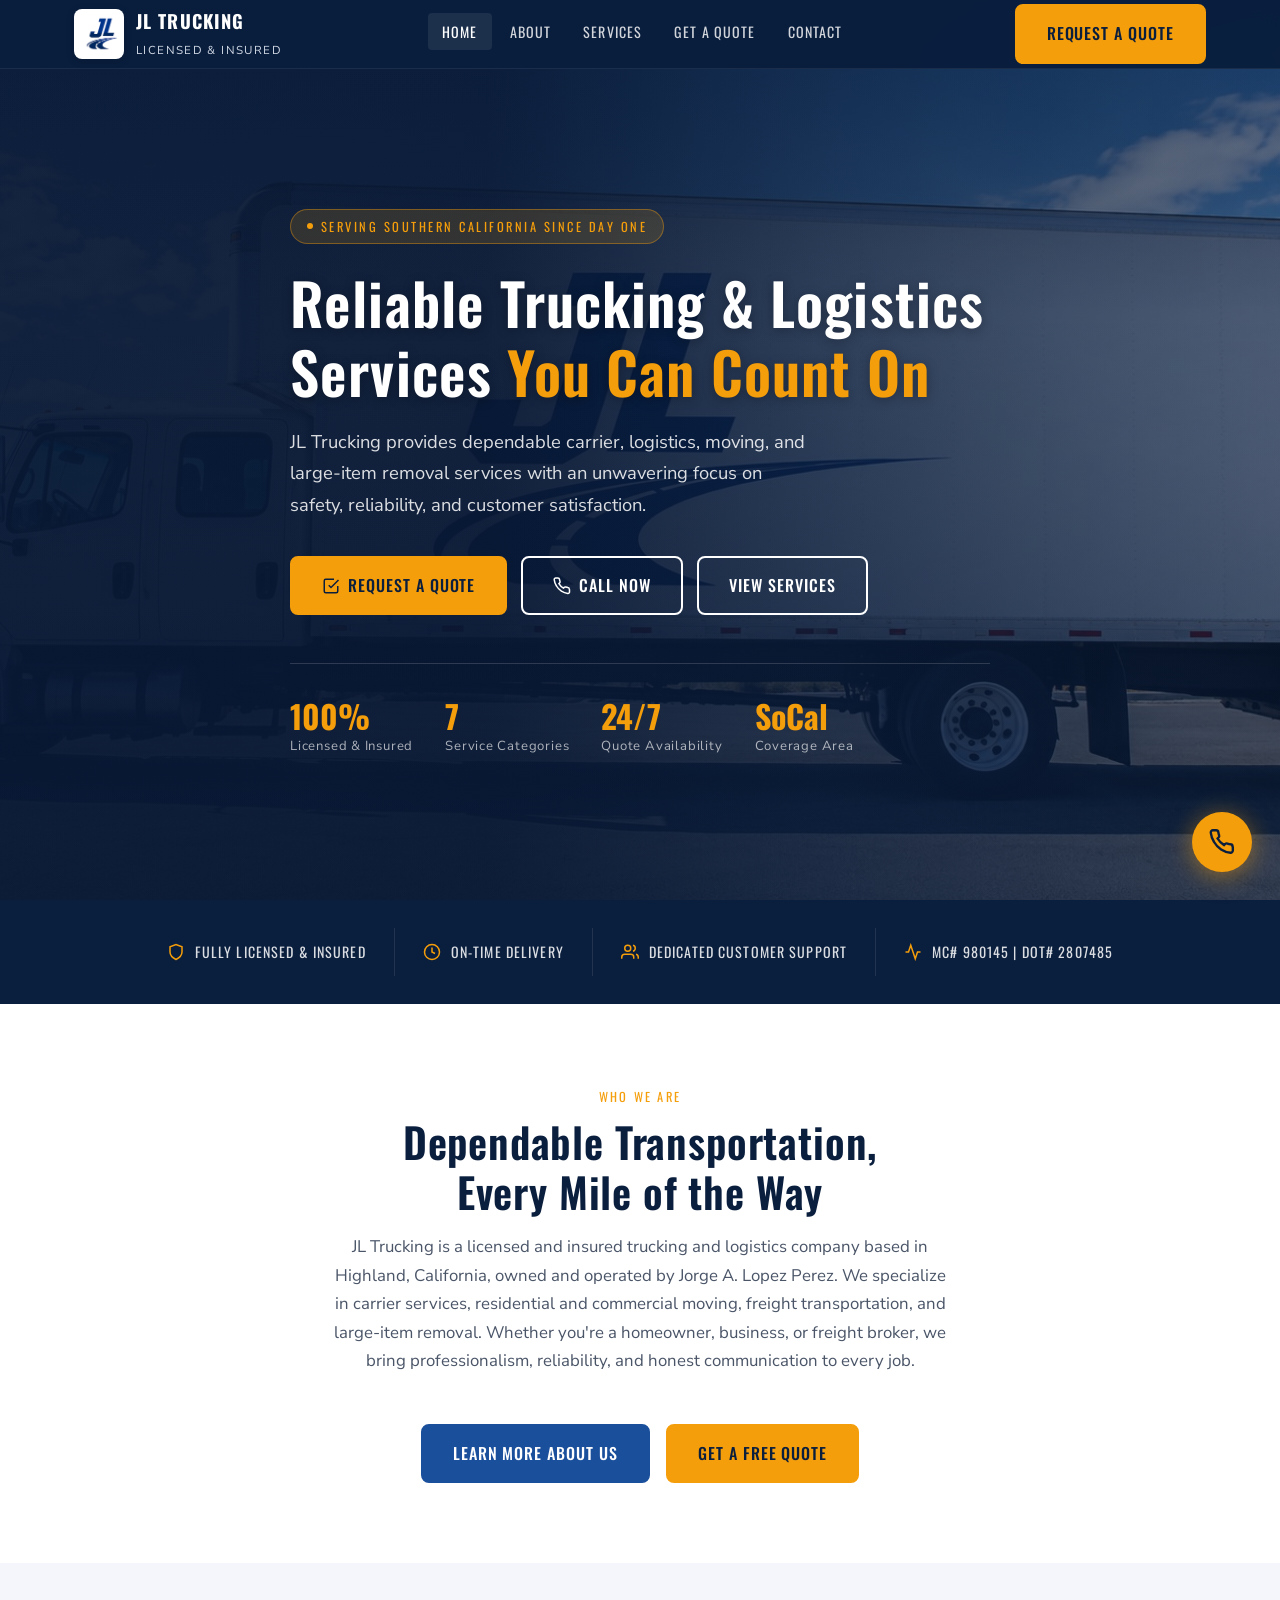
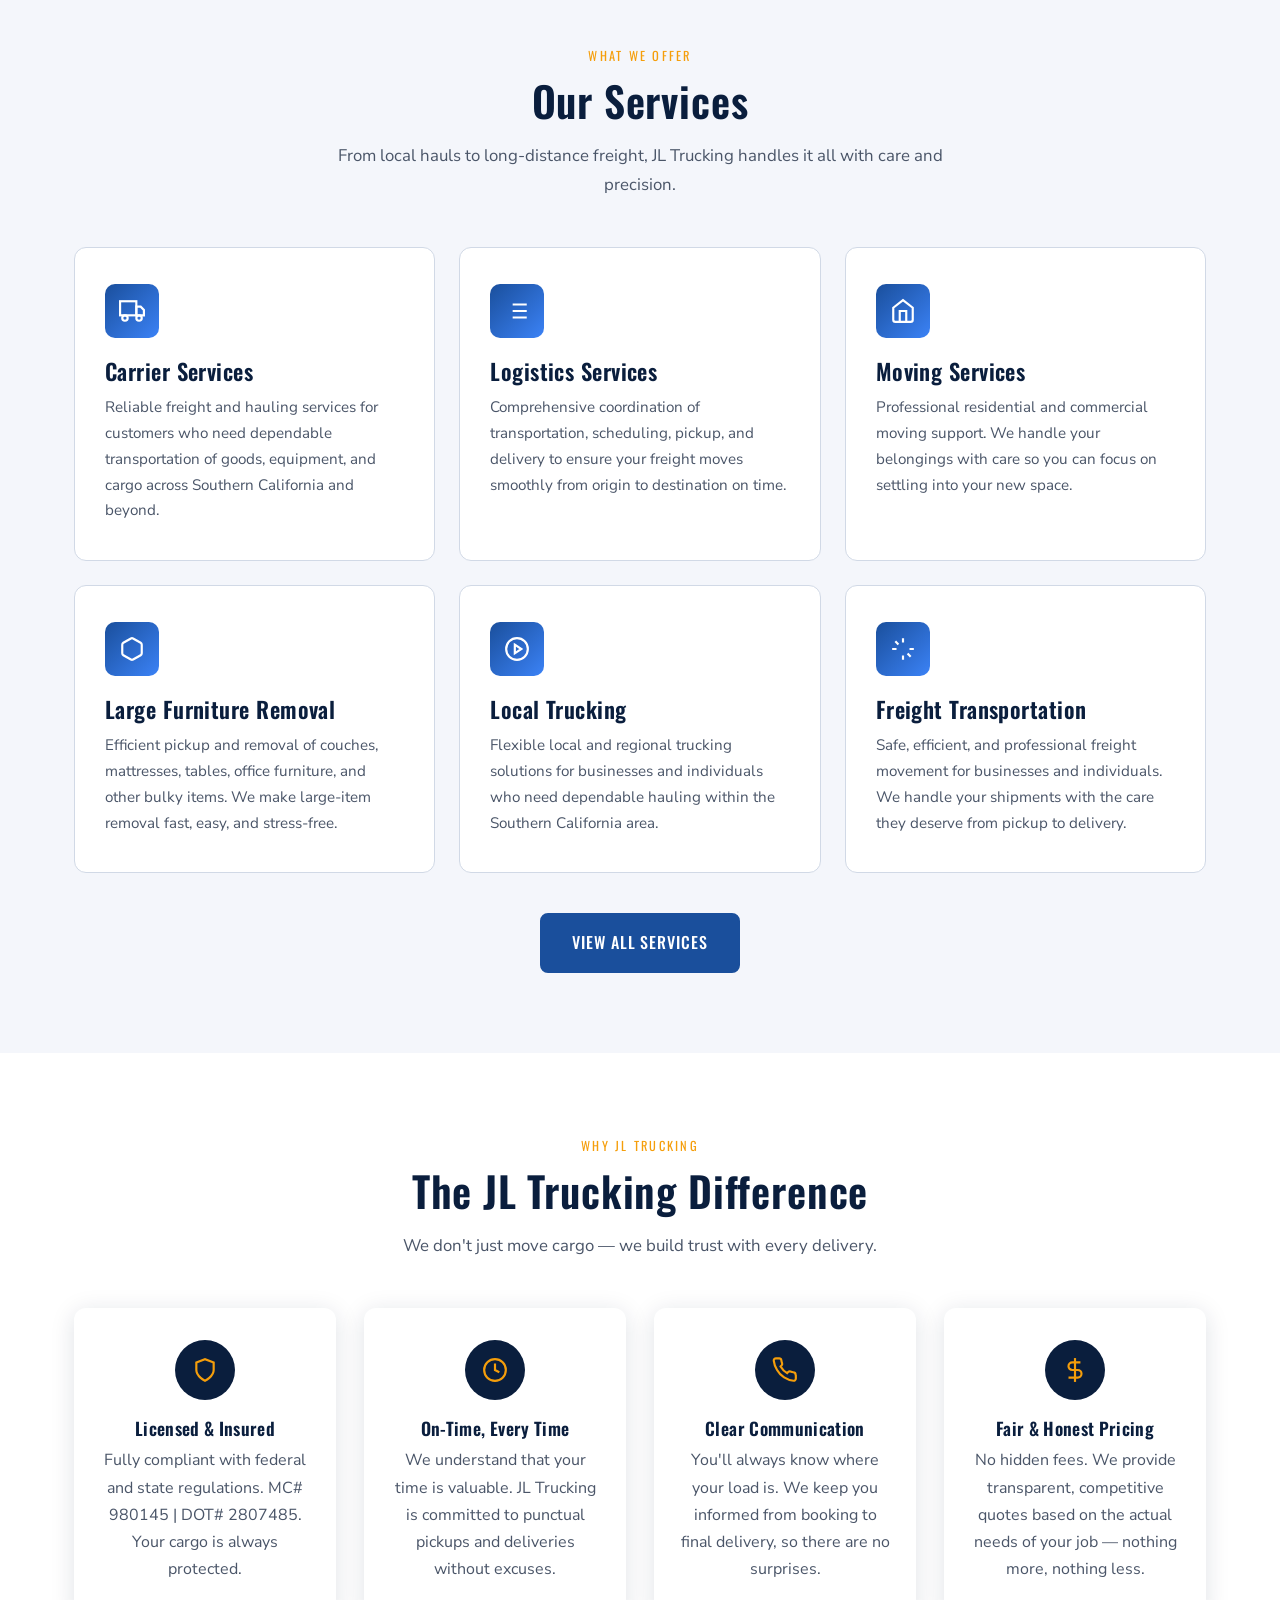
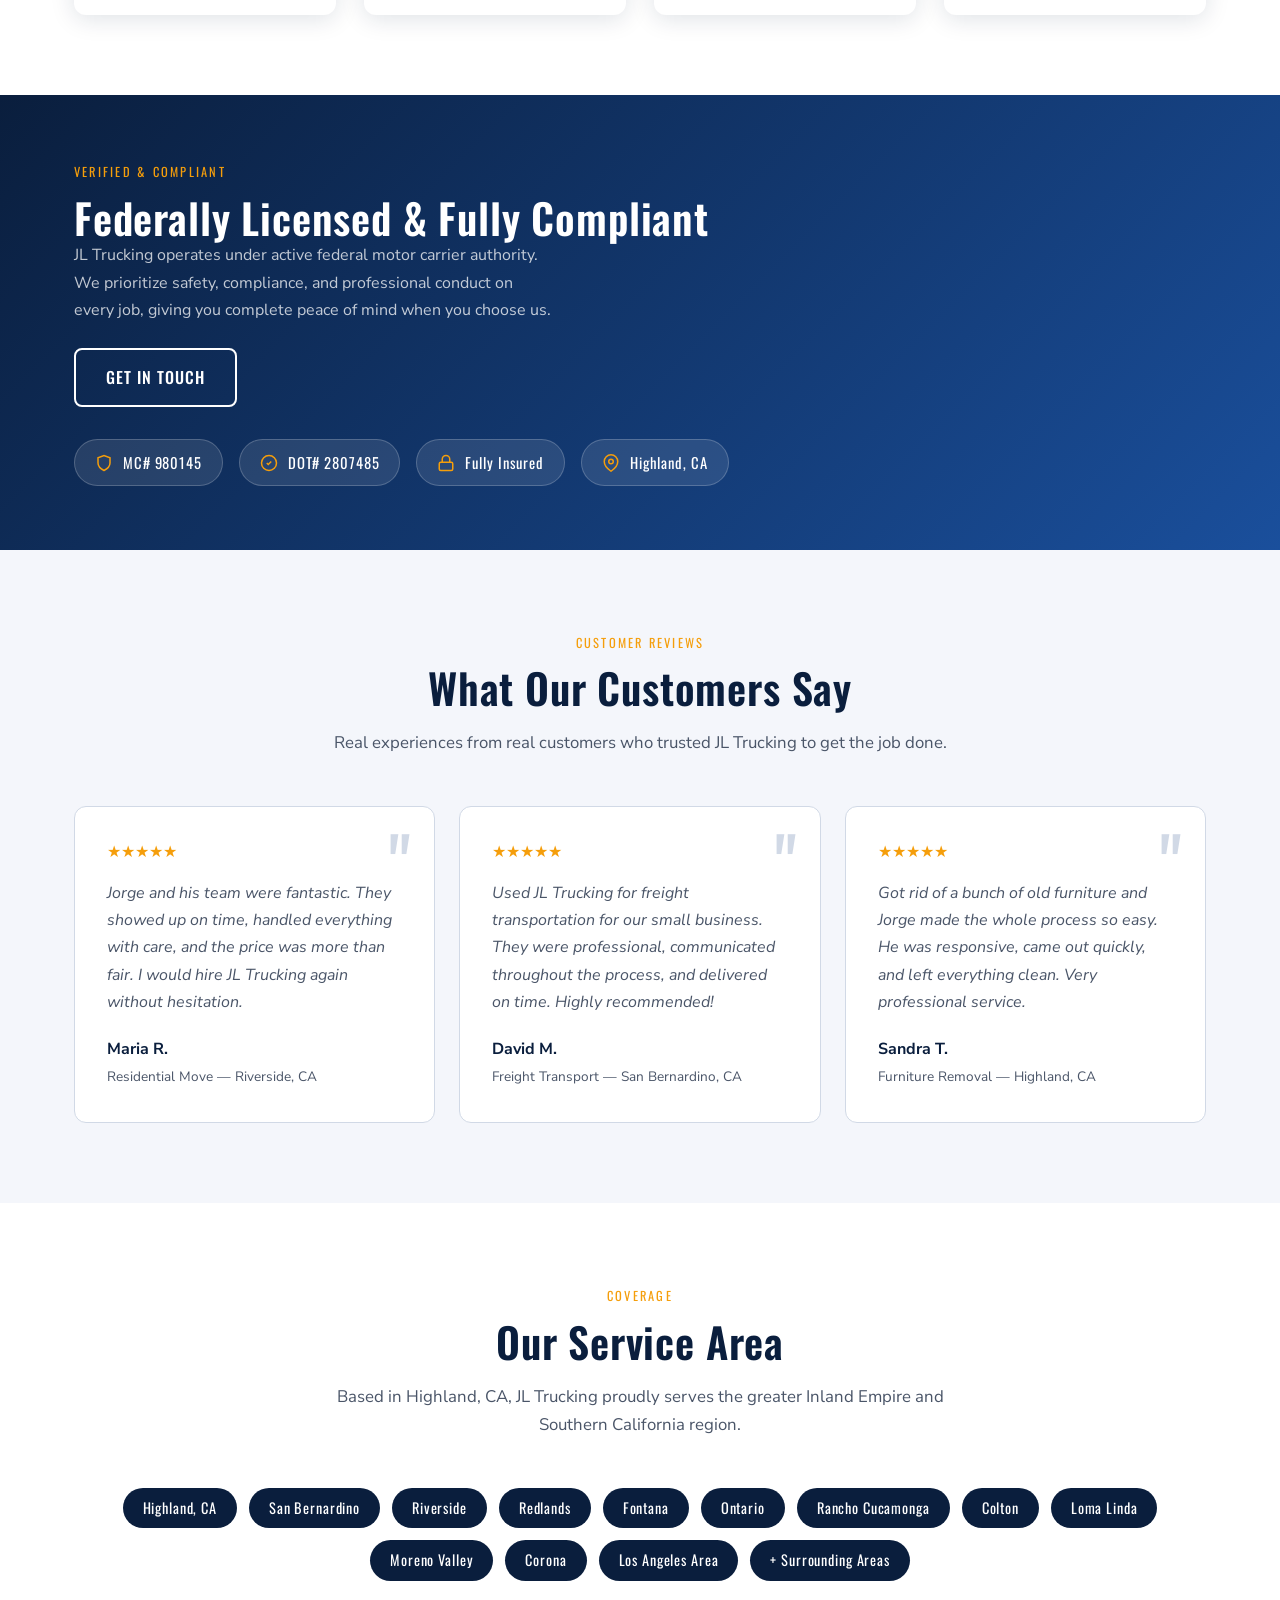
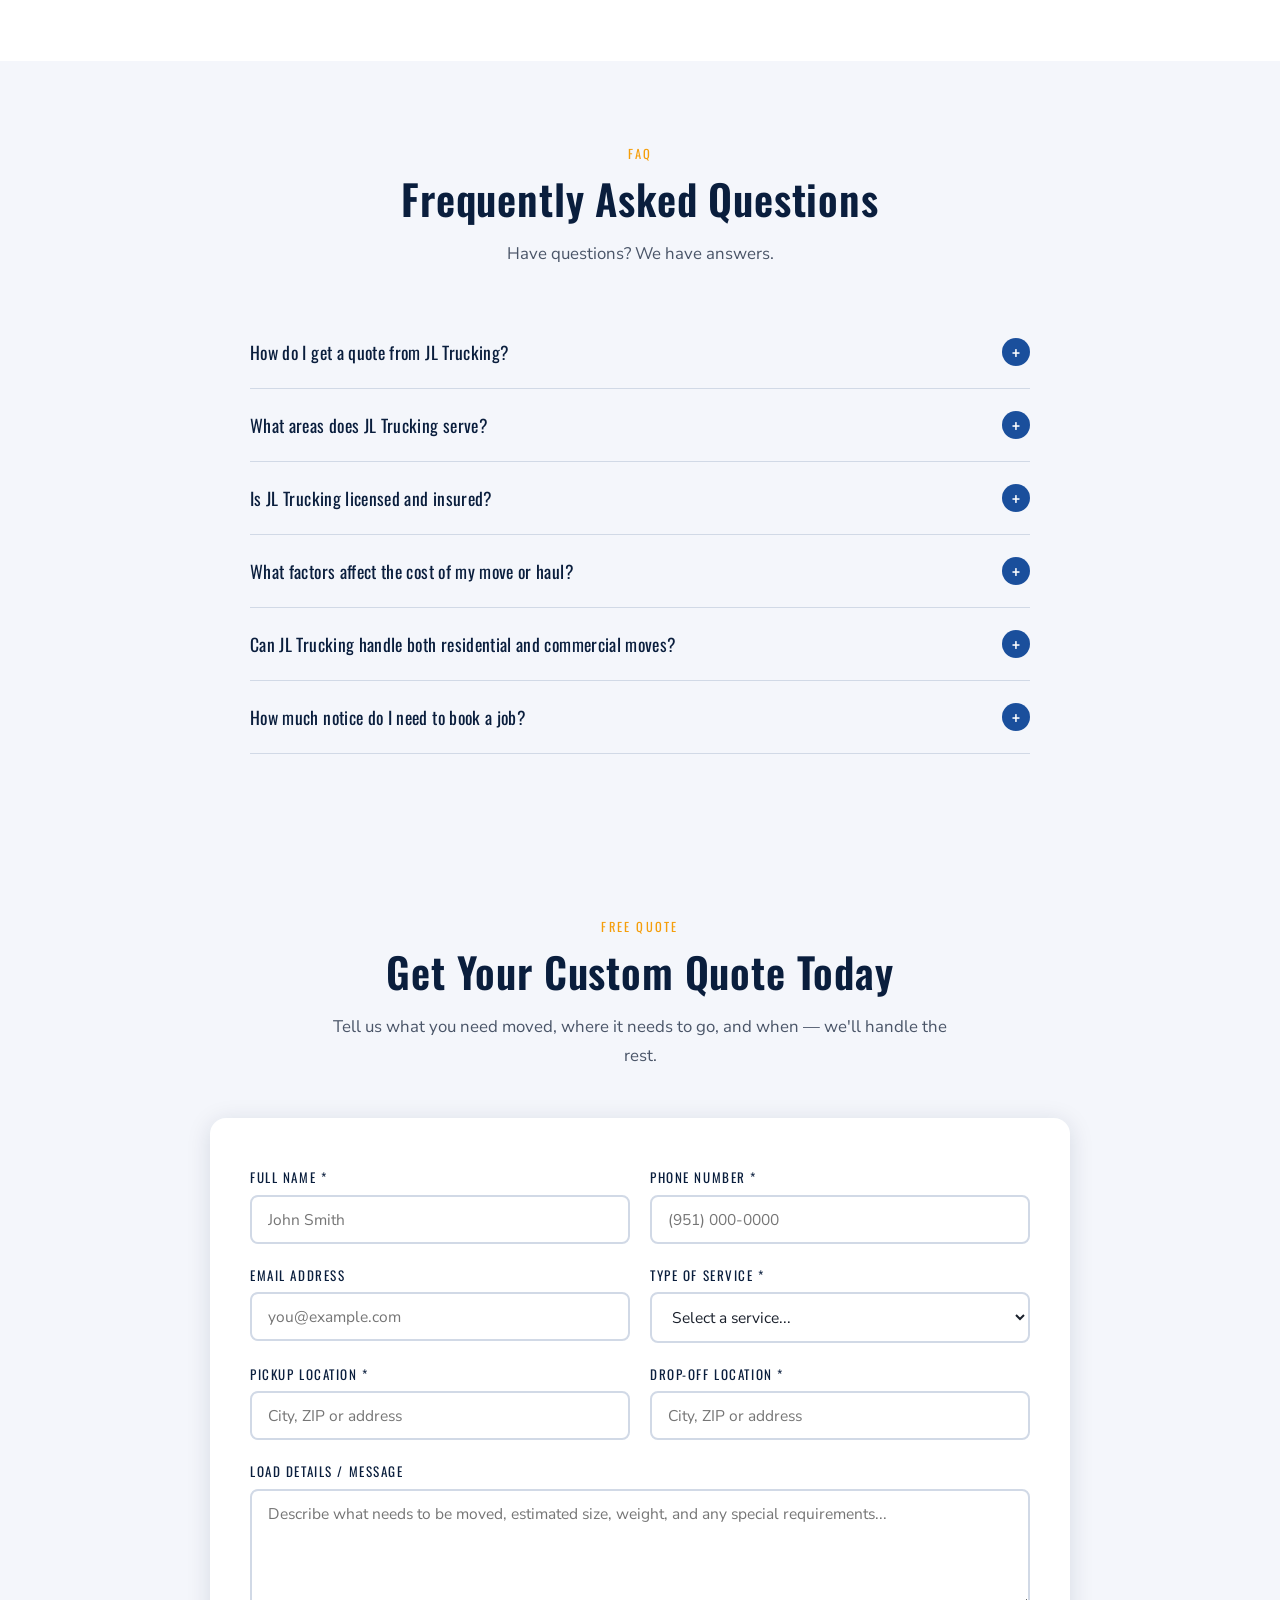
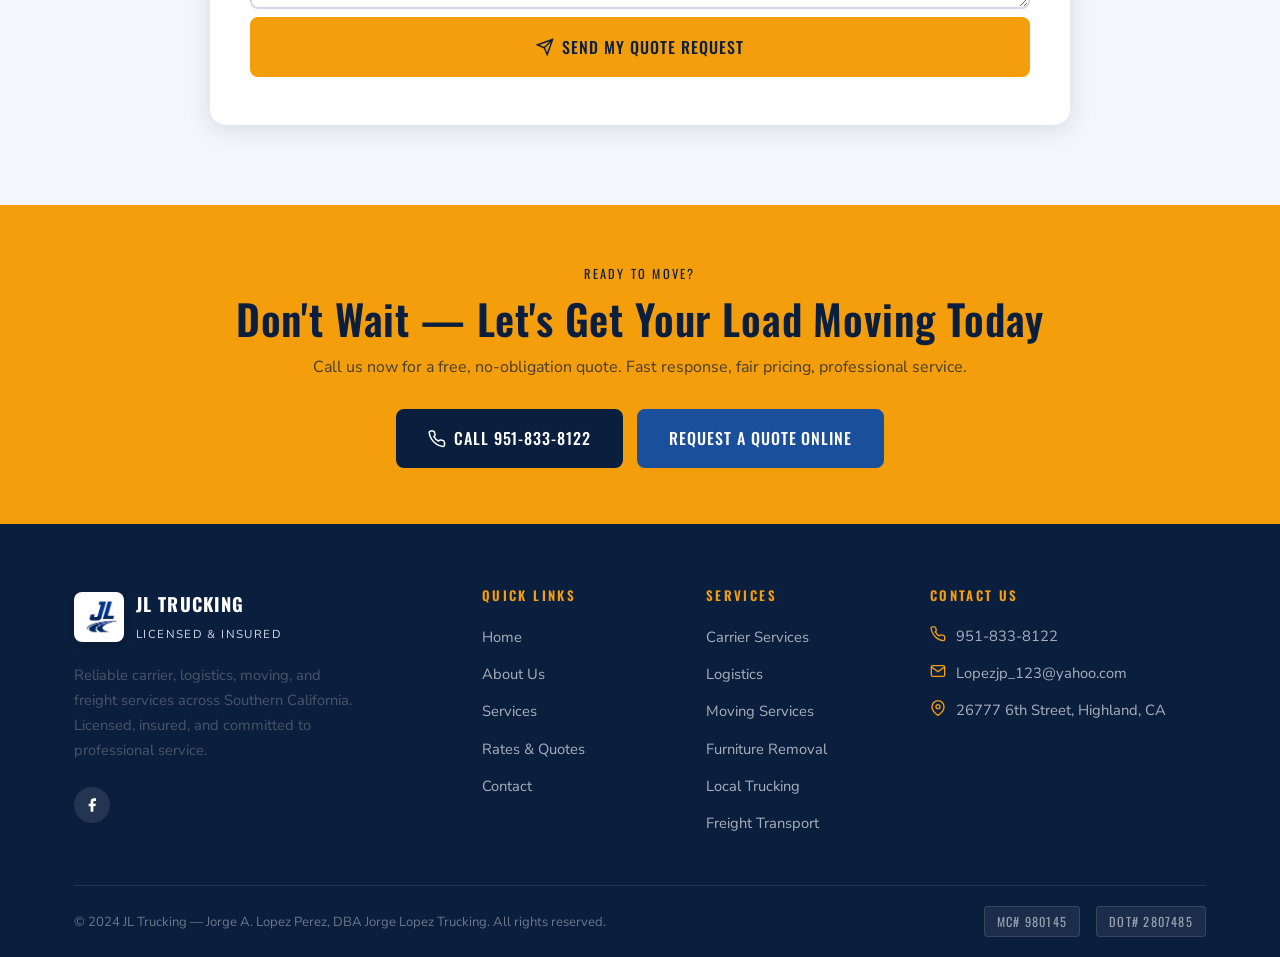
==== index.html @ 4898ebf0 "Initial website upload" ====
<!DOCTYPE html>
<html lang="en">
<head>
  <meta charset="UTF-8" />
  <meta name="viewport" content="width=device-width, initial-scale=1.0" />
  <title>JL Trucking | Reliable Trucking &amp; Logistics Services — Highland, CA</title>
  <meta name="description" content="JL Trucking provides dependable carrier, logistics, moving, and large-item removal services across Southern California. Licensed (MC# 980145 | DOT# 2807485). Call 951-833-8122 for a free quote." />
  <meta name="keywords" content="JL Trucking, trucking Highland CA, logistics services, moving services, freight transportation, large item removal, local trucking, carrier services" />
  <link rel="icon" type="image/x-icon" href="images/favicon.ico" />
  <link rel="icon" type="image/png" sizes="32x32" href="images/favicon-32.png" />
  <link rel="icon" type="image/png" sizes="16x16" href="images/favicon-16.png" />
  <link rel="apple-touch-icon" sizes="180x180" href="images/apple-touch-icon.png" />
  <link rel="stylesheet" href="css/style.css" />
  <link rel="canonical" href="https://www.jltrucking.com/" />
</head>
<body>

<!-- ===== NAVBAR ===== -->
<nav id="navbar">
  <div class="nav-inner">
    <a href="index.html" class="nav-logo">
      <div class="logo-mark"><img src="images/jl-logo-transparent.png" alt="JL Trucking logo" /></div>
      <div class="logo-text">
        <strong>JL Trucking</strong>
        <small>Licensed &amp; Insured</small>
      </div>
    </a>
    <ul class="nav-links">
      <li><a href="index.html" class="active">Home</a></li>
      <li><a href="pages/about.html">About</a></li>
      <li><a href="pages/services.html">Services</a></li>
      <li><a href="pages/rates.html">Get a Quote</a></li>
      <li><a href="pages/contact.html">Contact</a></li>
    </ul>
    <a href="pages/rates.html" class="btn btn-primary nav-cta">Request a Quote</a>
    <button class="nav-toggle" aria-label="Menu">
      <span></span><span></span><span></span>
    </button>
  </div>
</nav>


<!-- ===== HERO ===== -->
<section class="hero">
  <div class="container">
    <div class="hero-content">
      <div class="hero-badge">Serving Southern California Since Day One</div>
      <h1>Reliable Trucking &amp; Logistics Services <em>You Can Count On</em></h1>
      <p>JL Trucking provides dependable carrier, logistics, moving, and large-item removal services with an unwavering focus on safety, reliability, and customer satisfaction.</p>
      <div class="hero-actions">
        <a href="pages/rates.html" class="btn btn-primary">
          <svg width="18" height="18" fill="none" stroke="currentColor" stroke-width="2" viewBox="0 0 24 24"><path d="M9 11l3 3L22 4"/><path d="M21 12v7a2 2 0 0 1-2 2H5a2 2 0 0 1-2-2V5a2 2 0 0 1 2-2h11"/></svg>
          Request a Quote
        </a>
        <a href="tel:9518338122" class="btn btn-outline">
          <svg width="18" height="18" fill="none" stroke="currentColor" stroke-width="2" viewBox="0 0 24 24"><path d="M22 16.92v3a2 2 0 0 1-2.18 2 19.79 19.79 0 0 1-8.63-3.07A19.5 19.5 0 0 1 4.69 12 19.79 19.79 0 0 1 1.61 3.4 2 2 0 0 1 3.6 1.21h3a2 2 0 0 1 2 1.72c.127.96.361 1.903.7 2.81a2 2 0 0 1-.45 2.11L7.91 8.79a16 16 0 0 0 6.06 6.06l.98-.98a2 2 0 0 1 2.11-.45c.907.339 1.85.573 2.81.7A2 2 0 0 1 21.73 16.18z"/></svg>
          Call Now
        </a>
        <a href="pages/services.html" class="btn btn-outline">View Services</a>
      </div>
      <div class="hero-stats">
        <div class="stat-item">
          <strong>100%</strong>
          <span>Licensed &amp; Insured</span>
        </div>
        <div class="stat-item">
          <strong>7</strong>
          <span>Service Categories</span>
        </div>
        <div class="stat-item">
          <strong>24/7</strong>
          <span>Quote Availability</span>
        </div>
        <div class="stat-item">
          <strong>SoCal</strong>
          <span>Coverage Area</span>
        </div>
      </div>
    </div>
  </div>
</section>


<!-- ===== STRIP ===== -->
<div class="intro-strip">
  <div class="container">
    <div class="strip-items">
      <div class="strip-item">
        <svg width="18" height="18" fill="none" stroke="currentColor" stroke-width="2" viewBox="0 0 24 24"><path d="M12 22s8-4 8-10V5l-8-3-8 3v7c0 6 8 10 8 10z"/></svg>
        Fully Licensed &amp; Insured
      </div>
      <div class="strip-item">
        <svg width="18" height="18" fill="none" stroke="currentColor" stroke-width="2" viewBox="0 0 24 24"><circle cx="12" cy="12" r="10"/><polyline points="12 6 12 12 16 14"/></svg>
        On-Time Delivery
      </div>
      <div class="strip-item">
        <svg width="18" height="18" fill="none" stroke="currentColor" stroke-width="2" viewBox="0 0 24 24"><path d="M17 21v-2a4 4 0 0 0-4-4H5a4 4 0 0 0-4 4v2"/><circle cx="9" cy="7" r="4"/><path d="M23 21v-2a4 4 0 0 0-3-3.87"/><path d="M16 3.13a4 4 0 0 1 0 7.75"/></svg>
        Dedicated Customer Support
      </div>
      <div class="strip-item">
        <svg width="18" height="18" fill="none" stroke="currentColor" stroke-width="2" viewBox="0 0 24 24"><polyline points="22 12 18 12 15 21 9 3 6 12 2 12"/></svg>
        MC# 980145 | DOT# 2807485
      </div>
    </div>
  </div>
</div>


<!-- ===== INTRO ===== -->
<section class="section">
  <div class="container text-center">
    <span class="section-label">Who We Are</span>
    <h2 class="section-title">Dependable Transportation, <br>Every Mile of the Way</h2>
    <p class="section-sub">JL Trucking is a licensed and insured trucking and logistics company based in Highland, California, owned and operated by Jorge A. Lopez Perez. We specialize in carrier services, residential and commercial moving, freight transportation, and large-item removal. Whether you're a homeowner, business, or freight broker, we bring professionalism, reliability, and honest communication to every job.</p>
    <div style="display:flex; gap:16px; justify-content:center; flex-wrap:wrap;">
      <a href="pages/about.html" class="btn btn-blue">Learn More About Us</a>
      <a href="pages/rates.html" class="btn btn-primary">Get a Free Quote</a>
    </div>
  </div>
</section>


<!-- ===== SERVICES ===== -->
<section class="section section--gray" id="services">
  <div class="container">
    <div class="text-center">
      <span class="section-label">What We Offer</span>
      <h2 class="section-title">Our Services</h2>
      <p class="section-sub">From local hauls to long-distance freight, JL Trucking handles it all with care and precision.</p>
    </div>
    <div class="services-grid">

      <div class="service-card">
        <div class="service-icon">
          <svg width="26" height="26" fill="none" stroke="currentColor" stroke-width="2" viewBox="0 0 24 24"><rect x="1" y="3" width="15" height="13"/><polygon points="16 8 20 8 23 11 23 16 16 16 16 8"/><circle cx="5.5" cy="18.5" r="2.5"/><circle cx="18.5" cy="18.5" r="2.5"/></svg>
        </div>
        <h3>Carrier Services</h3>
        <p>Reliable freight and hauling services for customers who need dependable transportation of goods, equipment, and cargo across Southern California and beyond.</p>
      </div>

      <div class="service-card">
        <div class="service-icon">
          <svg width="26" height="26" fill="none" stroke="currentColor" stroke-width="2" viewBox="0 0 24 24"><line x1="8" y1="6" x2="21" y2="6"/><line x1="8" y1="12" x2="21" y2="12"/><line x1="8" y1="18" x2="21" y2="18"/><line x1="3" y1="6" x2="3.01" y2="6"/><line x1="3" y1="12" x2="3.01" y2="12"/><line x1="3" y1="18" x2="3.01" y2="18"/></svg>
        </div>
        <h3>Logistics Services</h3>
        <p>Comprehensive coordination of transportation, scheduling, pickup, and delivery to ensure your freight moves smoothly from origin to destination on time.</p>
      </div>

      <div class="service-card">
        <div class="service-icon">
          <svg width="26" height="26" fill="none" stroke="currentColor" stroke-width="2" viewBox="0 0 24 24"><path d="M3 9l9-7 9 7v11a2 2 0 0 1-2 2H5a2 2 0 0 1-2-2z"/><polyline points="9 22 9 12 15 12 15 22"/></svg>
        </div>
        <h3>Moving Services</h3>
        <p>Professional residential and commercial moving support. We handle your belongings with care so you can focus on settling into your new space.</p>
      </div>

      <div class="service-card">
        <div class="service-icon">
          <svg width="26" height="26" fill="none" stroke="currentColor" stroke-width="2" viewBox="0 0 24 24"><path d="M21 16V8a2 2 0 0 0-1-1.73l-7-4a2 2 0 0 0-2 0l-7 4A2 2 0 0 0 3 8v8a2 2 0 0 0 1 1.73l7 4a2 2 0 0 0 2 0l7-4A2 2 0 0 0 21 16z"/></svg>
        </div>
        <h3>Large Furniture Removal</h3>
        <p>Efficient pickup and removal of couches, mattresses, tables, office furniture, and other bulky items. We make large-item removal fast, easy, and stress-free.</p>
      </div>

      <div class="service-card">
        <div class="service-icon">
          <svg width="26" height="26" fill="none" stroke="currentColor" stroke-width="2" viewBox="0 0 24 24"><circle cx="12" cy="12" r="10"/><polygon points="10 8 16 12 10 16 10 8"/></svg>
        </div>
        <h3>Local Trucking</h3>
        <p>Flexible local and regional trucking solutions for businesses and individuals who need dependable hauling within the Southern California area.</p>
      </div>

      <div class="service-card">
        <div class="service-icon">
          <svg width="26" height="26" fill="none" stroke="currentColor" stroke-width="2" viewBox="0 0 24 24"><line x1="12" y1="2" x2="12" y2="6"/><line x1="12" y1="18" x2="12" y2="22"/><line x1="4.93" y1="4.93" x2="7.76" y2="7.76"/><line x1="16.24" y1="16.24" x2="19.07" y2="19.07"/><line x1="2" y1="12" x2="6" y2="12"/><line x1="18" y1="12" x2="22" y2="12"/></svg>
        </div>
        <h3>Freight Transportation</h3>
        <p>Safe, efficient, and professional freight movement for businesses and individuals. We handle your shipments with the care they deserve from pickup to delivery.</p>
      </div>

    </div>
    <div class="text-center" style="margin-top:40px;">
      <a href="pages/services.html" class="btn btn-blue">View All Services</a>
    </div>
  </div>
</section>


<!-- ===== WHY CHOOSE US ===== -->
<section class="section">
  <div class="container">
    <div class="text-center">
      <span class="section-label">Why JL Trucking</span>
      <h2 class="section-title">The JL Trucking Difference</h2>
      <p class="section-sub">We don't just move cargo — we build trust with every delivery.</p>
    </div>
    <div class="why-grid">
      <div class="why-card">
        <div class="why-icon">
          <svg width="26" height="26" fill="none" stroke="currentColor" stroke-width="2" viewBox="0 0 24 24"><path d="M12 22s8-4 8-10V5l-8-3-8 3v7c0 6 8 10 8 10z"/></svg>
        </div>
        <h3>Licensed &amp; Insured</h3>
        <p>Fully compliant with federal and state regulations. MC# 980145 | DOT# 2807485. Your cargo is always protected.</p>
      </div>
      <div class="why-card">
        <div class="why-icon">
          <svg width="26" height="26" fill="none" stroke="currentColor" stroke-width="2" viewBox="0 0 24 24"><circle cx="12" cy="12" r="10"/><polyline points="12 6 12 12 16 14"/></svg>
        </div>
        <h3>On-Time, Every Time</h3>
        <p>We understand that your time is valuable. JL Trucking is committed to punctual pickups and deliveries without excuses.</p>
      </div>
      <div class="why-card">
        <div class="why-icon">
          <svg width="26" height="26" fill="none" stroke="currentColor" stroke-width="2" viewBox="0 0 24 24"><path d="M22 16.92v3a2 2 0 0 1-2.18 2 19.79 19.79 0 0 1-8.63-3.07A19.5 19.5 0 0 1 4.69 12 19.79 19.79 0 0 1 1.61 3.4 2 2 0 0 1 3.6 1.21h3a2 2 0 0 1 2 1.72c.127.96.361 1.903.7 2.81a2 2 0 0 1-.45 2.11L7.91 8.79a16 16 0 0 0 6.06 6.06l.98-.98a2 2 0 0 1 2.11-.45c.907.339 1.85.573 2.81.7A2 2 0 0 1 21.73 16.18z"/></svg>
        </div>
        <h3>Clear Communication</h3>
        <p>You'll always know where your load is. We keep you informed from booking to final delivery, so there are no surprises.</p>
      </div>
      <div class="why-card">
        <div class="why-icon">
          <svg width="26" height="26" fill="none" stroke="currentColor" stroke-width="2" viewBox="0 0 24 24"><line x1="12" y1="1" x2="12" y2="23"/><path d="M17 5H9.5a3.5 3.5 0 0 0 0 7h5a3.5 3.5 0 0 1 0 7H6"/></svg>
        </div>
        <h3>Fair &amp; Honest Pricing</h3>
        <p>No hidden fees. We provide transparent, competitive quotes based on the actual needs of your job — nothing more, nothing less.</p>
      </div>
    </div>
  </div>
</section>


<!-- ===== TRUST / COMPLIANCE ===== -->
<section class="trust-section">
  <div class="container">
    <div class="trust-inner">
      <div class="trust-text">
        <span class="section-label" style="color:var(--accent);">Verified &amp; Compliant</span>
        <h2 class="text-white">Federally Licensed &amp; Fully Compliant</h2>
        <p>JL Trucking operates under active federal motor carrier authority. We prioritize safety, compliance, and professional conduct on every job, giving you complete peace of mind when you choose us.</p>
        <div style="margin-top:24px;">
          <a href="pages/contact.html" class="btn btn-outline" style="margin-top:0;">Get in Touch</a>
        </div>
      </div>
      <div class="trust-badges">
        <div class="badge-pill">
          <svg width="18" height="18" fill="none" stroke="currentColor" stroke-width="2" viewBox="0 0 24 24"><path d="M12 22s8-4 8-10V5l-8-3-8 3v7c0 6 8 10 8 10z"/></svg>
          MC# 980145
        </div>
        <div class="badge-pill">
          <svg width="18" height="18" fill="none" stroke="currentColor" stroke-width="2" viewBox="0 0 24 24"><circle cx="12" cy="12" r="10"/><path d="M9 12l2 2 4-4"/></svg>
          DOT# 2807485
        </div>
        <div class="badge-pill">
          <svg width="18" height="18" fill="none" stroke="currentColor" stroke-width="2" viewBox="0 0 24 24"><rect x="3" y="11" width="18" height="11" rx="2" ry="2"/><path d="M7 11V7a5 5 0 0 1 10 0v4"/></svg>
          Fully Insured
        </div>
        <div class="badge-pill">
          <svg width="18" height="18" fill="none" stroke="currentColor" stroke-width="2" viewBox="0 0 24 24"><path d="M21 10c0 7-9 13-9 13s-9-6-9-13a9 9 0 0 1 18 0z"/><circle cx="12" cy="10" r="3"/></svg>
          Highland, CA
        </div>
      </div>
    </div>
  </div>
</section>


<!-- ===== TESTIMONIALS ===== -->
<section class="section section--gray">
  <div class="container">
    <div class="text-center">
      <span class="section-label">Customer Reviews</span>
      <h2 class="section-title">What Our Customers Say</h2>
      <p class="section-sub">Real experiences from real customers who trusted JL Trucking to get the job done.</p>
    </div>
    <div class="testimonials-grid">
      <div class="testimonial-card">
        <div class="stars">★★★★★</div>
        <p>Jorge and his team were fantastic. They showed up on time, handled everything with care, and the price was more than fair. I would hire JL Trucking again without hesitation.</p>
        <div class="testimonial-author">
          <strong>Maria R.</strong>
          <span>Residential Move — Riverside, CA</span>
        </div>
      </div>
      <div class="testimonial-card">
        <div class="stars">★★★★★</div>
        <p>Used JL Trucking for freight transportation for our small business. They were professional, communicated throughout the process, and delivered on time. Highly recommended!</p>
        <div class="testimonial-author">
          <strong>David M.</strong>
          <span>Freight Transport — San Bernardino, CA</span>
        </div>
      </div>
      <div class="testimonial-card">
        <div class="stars">★★★★★</div>
        <p>Got rid of a bunch of old furniture and Jorge made the whole process so easy. He was responsive, came out quickly, and left everything clean. Very professional service.</p>
        <div class="testimonial-author">
          <strong>Sandra T.</strong>
          <span>Furniture Removal — Highland, CA</span>
        </div>
      </div>
    </div>
  </div>
</section>


<!-- ===== SERVICE AREA ===== -->
<section class="section">
  <div class="container text-center">
    <span class="section-label">Coverage</span>
    <h2 class="section-title">Our Service Area</h2>
    <p class="section-sub">Based in Highland, CA, JL Trucking proudly serves the greater Inland Empire and Southern California region.</p>
    <div class="area-pills">
      <span class="area-pill">Highland, CA</span>
      <span class="area-pill">San Bernardino</span>
      <span class="area-pill">Riverside</span>
      <span class="area-pill">Redlands</span>
      <span class="area-pill">Fontana</span>
      <span class="area-pill">Ontario</span>
      <span class="area-pill">Rancho Cucamonga</span>
      <span class="area-pill">Colton</span>
      <span class="area-pill">Loma Linda</span>
      <span class="area-pill">Moreno Valley</span>
      <span class="area-pill">Corona</span>
      <span class="area-pill">Los Angeles Area</span>
      <span class="area-pill">+ Surrounding Areas</span>
    </div>
  </div>
</section>


<!-- ===== FAQ ===== -->
<section class="section section--gray">
  <div class="container">
    <div class="text-center">
      <span class="section-label">FAQ</span>
      <h2 class="section-title">Frequently Asked Questions</h2>
      <p class="section-sub">Have questions? We have answers.</p>
    </div>
    <div class="faq-list">
      <div class="faq-item">
        <button class="faq-question">How do I get a quote from JL Trucking? <span class="faq-icon">+</span></button>
        <div class="faq-answer"><p>You can request a quote online using our quote form, by calling us at 951-833-8122, or by emailing Lopezjp_123@yahoo.com. We typically respond within a few hours during business hours.</p></div>
      </div>
      <div class="faq-item">
        <button class="faq-question">What areas does JL Trucking serve? <span class="faq-icon">+</span></button>
        <div class="faq-answer"><p>We are based in Highland, CA and serve the greater Inland Empire and Southern California region, including San Bernardino, Riverside, Fontana, Ontario, Rancho Cucamonga, Redlands, and surrounding areas. Contact us for long-distance inquiries.</p></div>
      </div>
      <div class="faq-item">
        <button class="faq-question">Is JL Trucking licensed and insured? <span class="faq-icon">+</span></button>
        <div class="faq-answer"><p>Yes. JL Trucking operates under active federal motor carrier authority. Our Motor Carrier number is MC# 980145 and our DOT number is DOT# 2807485. We are fully licensed and insured for your protection.</p></div>
      </div>
      <div class="faq-item">
        <button class="faq-question">What factors affect the cost of my move or haul? <span class="faq-icon">+</span></button>
        <div class="faq-answer"><p>Pricing depends on several factors including distance, load size and weight, type of service, labor required, pickup and drop-off locations, and scheduling availability. We provide transparent, custom quotes with no hidden fees.</p></div>
      </div>
      <div class="faq-item">
        <button class="faq-question">Can JL Trucking handle both residential and commercial moves? <span class="faq-icon">+</span></button>
        <div class="faq-answer"><p>Absolutely. We provide moving services for both residential and commercial customers. Whether you're moving a home, an office, or equipment, we have the capability to handle it safely and efficiently.</p></div>
      </div>
      <div class="faq-item">
        <button class="faq-question">How much notice do I need to book a job? <span class="faq-icon">+</span></button>
        <div class="faq-answer"><p>We recommend booking as early as possible to secure your preferred date and time. However, we do our best to accommodate last-minute requests depending on availability. Contact us and we'll do everything we can to help.</p></div>
      </div>
    </div>
  </div>
</section>


<!-- ===== QUICK QUOTE ===== -->
<section class="section form-section">
  <div class="container">
    <div class="text-center">
      <span class="section-label">Free Quote</span>
      <h2 class="section-title">Get Your Custom Quote Today</h2>
      <p class="section-sub">Tell us what you need moved, where it needs to go, and when — we'll handle the rest.</p>
    </div>
    <div class="form-card">
      <!-- Replace YOUR_FORM_ID with your real Formspree form ID -->
      <form id="quoteForm" name="quote-home" method="POST" data-netlify="true" netlify-honeypot="bot-field" novalidate>
        <!-- Netlify needs this hidden field to match the form name. Do not remove. -->
        <input type="hidden" name="form-name" value="quote-home" />
        <!-- Honeypot: hidden from humans, bots fill it and get rejected. Do not remove. -->
        <input type="text" name="bot-field" tabindex="-1" autocomplete="off" style="position:absolute;left:-9999px;opacity:0;height:0;width:0;" aria-hidden="true" />
        <div class="form-grid">
          <div class="form-group">
            <label for="name">Full Name *</label>
            <input type="text" id="name" name="name" placeholder="John Smith" required />
          </div>
          <div class="form-group">
            <label for="phone">Phone Number *</label>
            <input type="tel" id="phone" name="phone" placeholder="(951) 000-0000" required />
          </div>
          <div class="form-group">
            <label for="email">Email Address</label>
            <input type="email" id="email" name="email" placeholder="you@example.com" />
          </div>
          <div class="form-group">
            <label for="service">Type of Service *</label>
            <select id="service" name="service" required>
              <option value="">Select a service...</option>
              <option>Carrier Services</option>
              <option>Logistics Services</option>
              <option>Moving Services</option>
              <option>Large Furniture Removal</option>
              <option>Local Trucking</option>
              <option>Freight Transportation</option>
              <option>Residential / Commercial Hauling</option>
            </select>
          </div>
          <div class="form-group">
            <label for="pickup">Pickup Location *</label>
            <input type="text" id="pickup" name="pickup" placeholder="City, ZIP or address" required />
          </div>
          <div class="form-group">
            <label for="dropoff">Drop-Off Location *</label>
            <input type="text" id="dropoff" name="dropoff" placeholder="City, ZIP or address" required />
          </div>
          <div class="form-group full">
            <label for="details">Load Details / Message</label>
            <textarea id="details" name="details" placeholder="Describe what needs to be moved, estimated size, weight, and any special requirements..."></textarea>
          </div>
        </div>
        <div class="form-submit">
          <button type="submit" class="btn btn-primary" style="width:100%; justify-content:center; padding:16px;">
            <svg width="18" height="18" fill="none" stroke="currentColor" stroke-width="2" viewBox="0 0 24 24"><line x1="22" y1="2" x2="11" y2="13"/><polygon points="22 2 15 22 11 13 2 9 22 2"/></svg>
            Send My Quote Request
          </button>
        </div>
      </form>
    </div>
  </div>
</section>


<!-- ===== CTA BANNER ===== -->
<section class="cta-banner">
  <div class="container">
    <span class="section-label" style="color:var(--navy);">Ready to Move?</span>
    <h2>Don't Wait — Let's Get Your Load Moving Today</h2>
    <p>Call us now for a free, no-obligation quote. Fast response, fair pricing, professional service.</p>
    <div style="display:flex; gap:14px; justify-content:center; flex-wrap:wrap;">
      <a href="tel:9518338122" class="btn btn-primary">
        <svg width="18" height="18" fill="none" stroke="currentColor" stroke-width="2" viewBox="0 0 24 24"><path d="M22 16.92v3a2 2 0 0 1-2.18 2 19.79 19.79 0 0 1-8.63-3.07A19.5 19.5 0 0 1 4.69 12 19.79 19.79 0 0 1 1.61 3.4 2 2 0 0 1 3.6 1.21h3a2 2 0 0 1 2 1.72c.127.96.361 1.903.7 2.81a2 2 0 0 1-.45 2.11L7.91 8.79a16 16 0 0 0 6.06 6.06l.98-.98a2 2 0 0 1 2.11-.45c.907.339 1.85.573 2.81.7A2 2 0 0 1 21.73 16.18z"/></svg>
        Call 951-833-8122
      </a>
      <a href="pages/rates.html" class="btn btn-blue">Request a Quote Online</a>
    </div>
  </div>
</section>


<!-- ===== FOOTER ===== -->
<footer>
  <div class="container">
    <div class="footer-grid">
      <div class="footer-brand">
        <div class="nav-logo">
          <div class="logo-mark"><img src="images/jl-logo-transparent.png" alt="JL Trucking logo" /></div>
          <div class="logo-text">
            <strong>JL Trucking</strong>
            <small>Licensed &amp; Insured</small>
          </div>
        </div>
        <p>Reliable carrier, logistics, moving, and freight services across Southern California. Licensed, insured, and committed to professional service.</p>
        <div class="footer-social">
          <a href="#" class="social-btn" aria-label="Facebook">
            <svg width="16" height="16" fill="currentColor" viewBox="0 0 24 24"><path d="M18 2h-3a5 5 0 0 0-5 5v3H7v4h3v8h4v-8h3l1-4h-4V7a1 1 0 0 1 1-1h3z"/></svg>
          </a>
        </div>
      </div>
      <div class="footer-col">
        <h4>Quick Links</h4>
        <ul>
          <li><a href="index.html">Home</a></li>
          <li><a href="pages/about.html">About Us</a></li>
          <li><a href="pages/services.html">Services</a></li>
          <li><a href="pages/rates.html">Rates &amp; Quotes</a></li>
          <li><a href="pages/contact.html">Contact</a></li>
        </ul>
      </div>
      <div class="footer-col">
        <h4>Services</h4>
        <ul>
          <li><a href="pages/services.html">Carrier Services</a></li>
          <li><a href="pages/services.html">Logistics</a></li>
          <li><a href="pages/services.html">Moving Services</a></li>
          <li><a href="pages/services.html">Furniture Removal</a></li>
          <li><a href="pages/services.html">Local Trucking</a></li>
          <li><a href="pages/services.html">Freight Transport</a></li>
        </ul>
      </div>
      <div class="footer-col">
        <h4>Contact Us</h4>
        <div class="footer-contact-item">
          <svg width="16" height="16" fill="none" stroke="currentColor" stroke-width="2" viewBox="0 0 24 24"><path d="M22 16.92v3a2 2 0 0 1-2.18 2 19.79 19.79 0 0 1-8.63-3.07A19.5 19.5 0 0 1 4.69 12 19.79 19.79 0 0 1 1.61 3.4 2 2 0 0 1 3.6 1.21h3a2 2 0 0 1 2 1.72c.127.96.361 1.903.7 2.81a2 2 0 0 1-.45 2.11L7.91 8.79a16 16 0 0 0 6.06 6.06l.98-.98a2 2 0 0 1 2.11-.45c.907.339 1.85.573 2.81.7A2 2 0 0 1 21.73 16.18z"/></svg>
          <a href="tel:9518338122">951-833-8122</a>
        </div>
        <div class="footer-contact-item">
          <svg width="16" height="16" fill="none" stroke="currentColor" stroke-width="2" viewBox="0 0 24 24"><path d="M4 4h16c1.1 0 2 .9 2 2v12c0 1.1-.9 2-2 2H4c-1.1 0-2-.9-2-2V6c0-1.1.9-2 2-2z"/><polyline points="22,6 12,13 2,6"/></svg>
          <a href="mailto:Lopezjp_123@yahoo.com">Lopezjp_123@yahoo.com</a>
        </div>
        <div class="footer-contact-item">
          <svg width="16" height="16" fill="none" stroke="currentColor" stroke-width="2" viewBox="0 0 24 24"><path d="M21 10c0 7-9 13-9 13s-9-6-9-13a9 9 0 0 1 18 0z"/><circle cx="12" cy="10" r="3"/></svg>
          <span>26777 6th Street, Highland, CA</span>
        </div>
      </div>
    </div>
  </div>
  <div class="container">
    <div class="footer-bottom">
      <span>&copy; 2024 JL Trucking &mdash; Jorge A. Lopez Perez, DBA Jorge Lopez Trucking. All rights reserved.</span>
      <div class="compliance-badges">
        <span class="comp-badge">MC# 980145</span>
        <span class="comp-badge">DOT# 2807485</span>
      </div>
    </div>
  </div>
</footer>

<a href="tel:9518338122" class="float-call" aria-label="Call Now">
  <svg width="26" height="26" fill="none" stroke="currentColor" stroke-width="2.2" viewBox="0 0 24 24"><path d="M22 16.92v3a2 2 0 0 1-2.18 2 19.79 19.79 0 0 1-8.63-3.07A19.5 19.5 0 0 1 4.69 12 19.79 19.79 0 0 1 1.61 3.4 2 2 0 0 1 3.6 1.21h3a2 2 0 0 1 2 1.72c.127.96.361 1.903.7 2.81a2 2 0 0 1-.45 2.11L7.91 8.79a16 16 0 0 0 6.06 6.06l.98-.98a2 2 0 0 1 2.11-.45c.907.339 1.85.573 2.81.7A2 2 0 0 1 21.73 16.18z"/></svg>
</a>
<div class="notify" id="notification"></div>

<script src="js/main.js"></script>
</body>
</html>
---- css/style.css ----
/* ============================================
   JL TRUCKING — GLOBAL STYLES
   ============================================ */

@import url('https://fonts.googleapis.com/css2?family=Oswald:wght@400;500;600;700&family=Nunito+Sans:wght@300;400;600;700&display=swap');

/* ---- CSS Variables ---- */
:root {
  --navy:       #0a1e3d;
  --blue:       #1a4f9c;
  --blue-mid:   #2163c0;
  --blue-light: #3b82f6;
  --accent:     #f59e0b;
  --white:      #ffffff;
  --gray-light: #f4f6fb;
  --gray-mid:   #d1d9e6;
  --gray-dark:  #4a5568;
  --text:       #1a202c;
  --shadow:     0 4px 24px rgba(10,30,61,0.13);
  --radius:     8px;
  --transition: 0.25s ease;
}

/* ---- Reset ---- */
*, *::before, *::after { box-sizing: border-box; margin: 0; padding: 0; }
html { scroll-behavior: smooth; font-size: 16px; }
body {
  font-family: 'Nunito Sans', sans-serif;
  color: var(--text);
  background: var(--white);
  line-height: 1.7;
}
img { max-width: 100%; display: block; }
a { color: inherit; text-decoration: none; }
ul { list-style: none; }

/* ---- Typography ---- */
h1, h2, h3, h4, h5 {
  font-family: 'Oswald', sans-serif;
  line-height: 1.2;
  font-weight: 600;
  letter-spacing: 0.02em;
}
h1 { font-size: clamp(2.2rem, 5vw, 3.6rem); }
h2 { font-size: clamp(1.8rem, 3.5vw, 2.6rem); }
h3 { font-size: 1.4rem; }
p  { font-size: 1rem; color: var(--gray-dark); }

/* ---- Utility ---- */
.container { max-width: 1180px; margin: 0 auto; padding: 0 24px; }
.section    { padding: 80px 0; }
.section--gray { background: var(--gray-light); }
.text-center { text-align: center; }
.text-white  { color: var(--white) !important; }

.section-label {
  display: inline-block;
  font-family: 'Oswald', sans-serif;
  font-size: 0.78rem;
  letter-spacing: 0.18em;
  text-transform: uppercase;
  color: var(--accent);
  margin-bottom: 10px;
}
.section-title {
  color: var(--navy);
  margin-bottom: 16px;
}
.section-sub {
  font-size: 1.05rem;
  max-width: 620px;
  margin: 0 auto 48px;
  color: var(--gray-dark);
}

/* ---- Buttons ---- */
.btn {
  display: inline-flex;
  align-items: center;
  gap: 8px;
  padding: 14px 30px;
  border-radius: var(--radius);
  font-family: 'Oswald', sans-serif;
  font-size: 1rem;
  letter-spacing: 0.06em;
  font-weight: 500;
  border: 2px solid transparent;
  cursor: pointer;
  transition: all var(--transition);
  text-transform: uppercase;
}
.btn-primary {
  background: var(--accent);
  color: var(--navy);
  border-color: var(--accent);
}
.btn-primary:hover {
  background: #d97706;
  border-color: #d97706;
  transform: translateY(-2px);
  box-shadow: 0 6px 20px rgba(245,158,11,0.35);
}
.btn-outline {
  background: transparent;
  color: var(--white);
  border-color: var(--white);
}
.btn-outline:hover {
  background: var(--white);
  color: var(--navy);
  transform: translateY(-2px);
}
.btn-blue {
  background: var(--blue);
  color: var(--white);
  border-color: var(--blue);
}
.btn-blue:hover {
  background: var(--navy);
  border-color: var(--navy);
  transform: translateY(-2px);
  box-shadow: var(--shadow);
}

/* ---- NAVBAR ---- */
#navbar {
  position: fixed;
  top: 0; left: 0; right: 0;
  z-index: 1000;
  background: rgba(10,30,61,0.97);
  backdrop-filter: blur(8px);
  border-bottom: 1px solid rgba(255,255,255,0.07);
  transition: box-shadow var(--transition);
}
#navbar.scrolled { box-shadow: 0 2px 24px rgba(10,30,61,0.35); }

.nav-inner {
  display: flex;
  align-items: center;
  justify-content: space-between;
  padding: 0 24px;
  height: 68px;
  max-width: 1180px;
  margin: 0 auto;
}
.nav-logo {
  display: flex;
  align-items: center;
  gap: 12px;
}
.logo-mark {
  width: 50px; height: 50px;
  background: var(--white);
  border-radius: 8px;
  display: flex;
  align-items: center;
  justify-content: center;
  position: relative;
  overflow: hidden;
  padding: 5px;
  box-shadow: 0 2px 8px rgba(0,0,0,0.15);
}
.logo-mark img {
  width: 100%;
  height: 100%;
  object-fit: contain;
}
.logo-mark span {
  font-family: 'Oswald', sans-serif;
  font-size: 1.4rem;
  font-weight: 700;
  color: var(--white);
  letter-spacing: -0.02em;
  line-height: 1;
  padding-bottom: 4px;
}
.logo-text strong {
  display: block;
  font-family: 'Oswald', sans-serif;
  font-size: 1.15rem;
  letter-spacing: 0.06em;
  color: var(--white);
  text-transform: uppercase;
}
.logo-text small {
  font-size: 0.72rem;
  color: var(--gray-mid);
  letter-spacing: 0.12em;
  text-transform: uppercase;
}

.nav-links {
  display: flex;
  align-items: center;
  gap: 4px;
}
.nav-links a {
  font-family: 'Oswald', sans-serif;
  font-size: 0.88rem;
  letter-spacing: 0.08em;
  text-transform: uppercase;
  color: rgba(255,255,255,0.82);
  padding: 8px 14px;
  border-radius: 4px;
  transition: all var(--transition);
}
.nav-links a:hover,
.nav-links a.active {
  color: var(--white);
  background: rgba(255,255,255,0.08);
}
.nav-cta { margin-left: 12px; }

.nav-toggle {
  display: none;
  flex-direction: column;
  gap: 5px;
  cursor: pointer;
  padding: 8px;
}
.nav-toggle span {
  display: block;
  width: 24px; height: 2px;
  background: var(--white);
  border-radius: 2px;
  transition: all var(--transition);
}

/* ---- HERO ---- */
.hero {
  min-height: 100vh;
  background:
    linear-gradient(to right, rgba(8,24,52,0.94) 38%, rgba(10,30,61,0.78) 65%, rgba(10,30,61,0.55)),
    url('../images/truck-hero.jpg') center/cover no-repeat;
  display: flex;
  align-items: center;
  padding-top: 68px;
  position: relative;
  overflow: hidden;
}
.hero::after {
  content: '';
  position: absolute;
  inset: 0;
  background: linear-gradient(180deg, rgba(8,24,52,0.25) 0%, transparent 35%, rgba(8,24,52,0.45));
  pointer-events: none;
}
.hero-content {
  position: relative;
  z-index: 2;
  max-width: 700px;
  padding: 60px 0;
}
.hero-badge {
  display: inline-flex;
  align-items: center;
  gap: 8px;
  background: rgba(245,158,11,0.15);
  border: 1px solid rgba(245,158,11,0.4);
  color: var(--accent);
  font-family: 'Oswald', sans-serif;
  font-size: 0.78rem;
  letter-spacing: 0.2em;
  text-transform: uppercase;
  padding: 6px 16px;
  border-radius: 100px;
  margin-bottom: 24px;
}
.hero-badge::before {
  content: '';
  width: 6px; height: 6px;
  background: var(--accent);
  border-radius: 50%;
  animation: pulse 2s infinite;
}
@keyframes pulse {
  0%,100% { opacity:1; transform:scale(1); }
  50%      { opacity:0.5; transform:scale(1.4); }
}
.hero h1 {
  color: var(--white);
  margin-bottom: 20px;
  text-shadow: 0 2px 12px rgba(0,0,0,0.3);
}
.hero h1 em {
  font-style: normal;
  color: var(--accent);
}
.hero p {
  font-size: 1.15rem;
  color: rgba(255,255,255,0.85);
  margin-bottom: 36px;
  max-width: 520px;
}
.hero-actions { display: flex; flex-wrap: wrap; gap: 14px; margin-bottom: 48px; }

.hero-stats {
  display: flex;
  flex-wrap: wrap;
  gap: 32px;
  padding-top: 36px;
  border-top: 1px solid rgba(255,255,255,0.15);
}
.stat-item strong {
  display: block;
  font-family: 'Oswald', sans-serif;
  font-size: 2rem;
  color: var(--accent);
  line-height: 1;
}
.stat-item span {
  font-size: 0.82rem;
  color: rgba(255,255,255,0.65);
  letter-spacing: 0.06em;
}

/* ---- INTRO STRIP ---- */
.intro-strip {
  background: var(--navy);
  padding: 28px 0;
}
.strip-items {
  display: flex;
  flex-wrap: wrap;
  justify-content: center;
  gap: 0;
}
.strip-item {
  display: flex;
  align-items: center;
  gap: 10px;
  padding: 12px 28px;
  border-right: 1px solid rgba(255,255,255,0.1);
  color: rgba(255,255,255,0.85);
  font-family: 'Oswald', sans-serif;
  font-size: 0.88rem;
  letter-spacing: 0.08em;
  text-transform: uppercase;
}
.strip-item:last-child { border-right: none; }
.strip-item svg { color: var(--accent); flex-shrink: 0; }

/* ---- SERVICES GRID ---- */
.services-grid {
  display: grid;
  grid-template-columns: repeat(auto-fill, minmax(310px, 1fr));
  gap: 24px;
  margin-top: 12px;
}
.service-card {
  background: var(--white);
  border: 1px solid var(--gray-mid);
  border-radius: 12px;
  padding: 36px 30px;
  transition: all var(--transition);
  position: relative;
  overflow: hidden;
}
.service-card::before {
  content: '';
  position: absolute;
  top: 0; left: 0; right: 0;
  height: 3px;
  background: linear-gradient(90deg, var(--blue), var(--blue-light));
  transform: scaleX(0);
  transform-origin: left;
  transition: transform 0.35s ease;
}
.service-card:hover {
  border-color: var(--blue-light);
  box-shadow: var(--shadow);
  transform: translateY(-4px);
}
.service-card:hover::before { transform: scaleX(1); }
.service-icon {
  width: 54px; height: 54px;
  background: linear-gradient(135deg, var(--blue) 0%, var(--blue-light) 100%);
  border-radius: 10px;
  display: flex;
  align-items: center;
  justify-content: center;
  margin-bottom: 20px;
  color: var(--white);
}
.service-card h3 { color: var(--navy); margin-bottom: 10px; }
.service-card p  { font-size: 0.95rem; }

/* ---- WHY CHOOSE US ---- */
.why-grid {
  display: grid;
  grid-template-columns: repeat(auto-fill, minmax(240px, 1fr));
  gap: 28px;
}
.why-card {
  text-align: center;
  padding: 32px 24px;
  border-radius: 12px;
  background: var(--white);
  box-shadow: var(--shadow);
  transition: transform var(--transition);
}
.why-card:hover { transform: translateY(-4px); }
.why-icon {
  width: 60px; height: 60px;
  background: var(--navy);
  border-radius: 50%;
  display: flex;
  align-items: center;
  justify-content: center;
  margin: 0 auto 18px;
  color: var(--accent);
}
.why-card h3 { color: var(--navy); margin-bottom: 8px; font-size: 1.1rem; }

/* ---- TRUST BADGE ---- */
.trust-section {
  background: linear-gradient(135deg, var(--navy) 0%, var(--blue) 100%);
  padding: 64px 0;
}
.trust-inner {
  display: flex;
  flex-wrap: wrap;
  align-items: center;
  justify-content: space-between;
  gap: 32px;
}
.trust-text h2 { color: var(--white); }
.trust-text p  { color: rgba(255,255,255,0.75); max-width: 480px; }
.trust-badges {
  display: flex;
  flex-wrap: wrap;
  gap: 16px;
}
.badge-pill {
  display: flex;
  align-items: center;
  gap: 10px;
  background: rgba(255,255,255,0.1);
  border: 1px solid rgba(255,255,255,0.2);
  color: var(--white);
  border-radius: 100px;
  padding: 10px 20px;
  font-family: 'Oswald', sans-serif;
  font-size: 0.92rem;
  letter-spacing: 0.06em;
}
.badge-pill svg { color: var(--accent); }

/* ---- TESTIMONIALS ---- */
.testimonials-grid {
  display: grid;
  grid-template-columns: repeat(auto-fill, minmax(300px, 1fr));
  gap: 24px;
}
.testimonial-card {
  background: var(--white);
  border: 1px solid var(--gray-mid);
  border-radius: 12px;
  padding: 32px;
  position: relative;
}
.testimonial-card::before {
  content: '"';
  position: absolute;
  top: 16px; right: 24px;
  font-family: 'Oswald', sans-serif;
  font-size: 5rem;
  color: var(--gray-mid);
  line-height: 1;
}
.stars { color: var(--accent); font-size: 1rem; margin-bottom: 14px; }
.testimonial-card p { font-style: italic; margin-bottom: 20px; }
.testimonial-author strong { display: block; font-weight: 700; color: var(--navy); }
.testimonial-author span  { font-size: 0.85rem; color: var(--gray-dark); }

/* ---- FAQ ---- */
.faq-list { max-width: 780px; margin: 0 auto; }
.faq-item {
  border-bottom: 1px solid var(--gray-mid);
}
.faq-question {
  width: 100%;
  display: flex;
  justify-content: space-between;
  align-items: center;
  padding: 22px 0;
  background: none;
  border: none;
  cursor: pointer;
  text-align: left;
  font-family: 'Oswald', sans-serif;
  font-size: 1.1rem;
  color: var(--navy);
  letter-spacing: 0.02em;
  gap: 16px;
}
.faq-icon {
  flex-shrink: 0;
  width: 28px; height: 28px;
  background: var(--blue);
  border-radius: 50%;
  display: flex;
  align-items: center;
  justify-content: center;
  color: var(--white);
  font-size: 1.2rem;
  transition: transform var(--transition);
}
.faq-item.open .faq-icon { transform: rotate(45deg); background: var(--accent); color: var(--navy); }
.faq-answer {
  max-height: 0;
  overflow: hidden;
  transition: max-height 0.4s ease, padding 0.3s ease;
}
.faq-answer p { padding-bottom: 20px; }
.faq-item.open .faq-answer { max-height: 300px; }

/* ---- QUOTE FORM / CONTACT FORM ---- */
.form-section {
  background: var(--gray-light);
}
.form-card {
  background: var(--white);
  border-radius: 16px;
  padding: 48px 40px;
  box-shadow: var(--shadow);
  max-width: 860px;
  margin: 0 auto;
}
.form-grid {
  display: grid;
  grid-template-columns: 1fr 1fr;
  gap: 20px;
}
.form-group {
  display: flex;
  flex-direction: column;
  gap: 6px;
}
.form-group.full { grid-column: 1 / -1; }
.form-group label {
  font-family: 'Oswald', sans-serif;
  font-size: 0.82rem;
  letter-spacing: 0.12em;
  text-transform: uppercase;
  color: var(--navy);
}
.form-group input,
.form-group select,
.form-group textarea {
  padding: 12px 16px;
  border: 2px solid var(--gray-mid);
  border-radius: var(--radius);
  font-family: 'Nunito Sans', sans-serif;
  font-size: 0.97rem;
  color: var(--text);
  background: var(--white);
  transition: border-color var(--transition);
  outline: none;
}
.form-group input:focus,
.form-group select:focus,
.form-group textarea:focus {
  border-color: var(--blue);
  box-shadow: 0 0 0 3px rgba(33,99,192,0.12);
}
.form-group textarea { resize: vertical; min-height: 120px; }
.form-submit { margin-top: 8px; }

/* ---- CONTACT INFO ---- */
.contact-grid {
  display: grid;
  grid-template-columns: 1fr 1fr;
  gap: 48px;
  align-items: start;
}
.contact-info-block { }
.info-item {
  display: flex;
  align-items: flex-start;
  gap: 16px;
  padding: 20px 0;
  border-bottom: 1px solid var(--gray-mid);
}
.info-item:last-child { border-bottom: none; }
.info-icon {
  width: 44px; height: 44px;
  flex-shrink: 0;
  background: var(--blue);
  border-radius: 8px;
  display: flex;
  align-items: center;
  justify-content: center;
  color: var(--white);
}
.info-item strong { display: block; color: var(--navy); font-weight: 700; margin-bottom: 2px; }
.info-item a { color: var(--blue); transition: color var(--transition); }
.info-item a:hover { color: var(--navy); }

.hours-table { width: 100%; border-collapse: collapse; margin-top: 16px; }
.hours-table td { padding: 8px 0; border-bottom: 1px solid var(--gray-mid); font-size: 0.95rem; }
.hours-table td:last-child { text-align: right; color: var(--blue); font-weight: 700; }

/* ---- ABOUT ---- */
.about-grid {
  display: grid;
  grid-template-columns: 1fr 1fr;
  gap: 64px;
  align-items: center;
}
.about-img {
  border-radius: 16px;
  overflow: hidden;
  aspect-ratio: 4/3;
  background: var(--gray-mid);
  position: relative;
}
.about-img img { width:100%; height:100%; object-fit: cover; }
.about-img-placeholder {
  width:100%; height:100%;
  min-height: 340px;
  background: linear-gradient(135deg, var(--navy), var(--blue));
  display: flex;
  align-items: center;
  justify-content: center;
  flex-direction: column;
  color: rgba(255,255,255,0.5);
  font-family: 'Oswald', sans-serif;
  font-size: 1rem;
  letter-spacing: 0.1em;
  text-align: center;
  gap: 12px;
}
.about-content .section-title { text-align: left; }
.about-content p { margin-bottom: 16px; }
.about-highlights { display: flex; flex-wrap: wrap; gap: 12px; margin-top: 24px; }
.highlight-pill {
  display: flex;
  align-items: center;
  gap: 8px;
  background: var(--gray-light);
  border: 1px solid var(--gray-mid);
  border-radius: 100px;
  padding: 7px 16px;
  font-size: 0.88rem;
  color: var(--navy);
  font-weight: 600;
}
.highlight-pill svg { color: var(--blue); }

/* ---- SERVICE AREA ---- */
.area-pills {
  display: flex;
  flex-wrap: wrap;
  gap: 12px;
  justify-content: center;
  margin-top: 32px;
}
.area-pill {
  background: var(--navy);
  color: var(--white);
  border-radius: 100px;
  padding: 8px 20px;
  font-family: 'Oswald', sans-serif;
  font-size: 0.9rem;
  letter-spacing: 0.06em;
  transition: background var(--transition);
}
.area-pill:hover { background: var(--blue); }

/* ---- RATES PAGE ---- */
.rate-factors {
  display: grid;
  grid-template-columns: repeat(auto-fill, minmax(220px, 1fr));
  gap: 20px;
  margin-bottom: 48px;
}
.rate-factor {
  display: flex;
  align-items: flex-start;
  gap: 14px;
  background: var(--white);
  border: 1px solid var(--gray-mid);
  border-radius: 10px;
  padding: 22px 18px;
}
.rate-factor-icon {
  color: var(--blue);
  flex-shrink: 0;
  margin-top: 2px;
}
.rate-factor strong { display: block; color: var(--navy); margin-bottom: 4px; }
.rate-factor p { font-size: 0.88rem; }

/* ---- PAGE HERO (inner pages) ---- */
.page-hero {
  background: linear-gradient(135deg, var(--navy) 0%, var(--blue) 100%);
  padding: 120px 0 60px;
  text-align: center;
}
.page-hero h1 { color: var(--white); margin-bottom: 12px; }
.page-hero p  { color: rgba(255,255,255,0.75); font-size: 1.1rem; }
.breadcrumb {
  display: flex;
  justify-content: center;
  gap: 8px;
  margin-bottom: 20px;
  font-family: 'Oswald', sans-serif;
  font-size: 0.8rem;
  letter-spacing: 0.1em;
  text-transform: uppercase;
  color: rgba(255,255,255,0.5);
}
.breadcrumb a { color: var(--accent); }
.breadcrumb span { color: rgba(255,255,255,0.3); }

/* ---- CTA BANNER ---- */
.cta-banner {
  background: var(--accent);
  padding: 56px 0;
  text-align: center;
}
.cta-banner h2 { color: var(--navy); margin-bottom: 10px; }
.cta-banner p  { color: rgba(10,30,61,0.75); margin-bottom: 28px; }
.cta-banner .btn-primary {
  background: var(--navy);
  color: var(--white);
  border-color: var(--navy);
}
.cta-banner .btn-primary:hover { background: #0d2850; border-color: #0d2850; }

/* ---- FOOTER ---- */
footer {
  background: var(--navy);
  color: rgba(255,255,255,0.75);
  padding: 64px 0 0;
}
.footer-grid {
  display: grid;
  grid-template-columns: 2fr 1fr 1fr 1.5fr;
  gap: 40px;
  padding-bottom: 48px;
}
.footer-brand p { font-size: 0.92rem; margin-top: 16px; margin-bottom: 24px; max-width: 280px; }
.footer-social { display: flex; gap: 10px; }
.social-btn {
  width: 36px; height: 36px;
  border-radius: 50%;
  background: rgba(255,255,255,0.1);
  display: flex;
  align-items: center;
  justify-content: center;
  color: var(--white);
  transition: background var(--transition);
}
.social-btn:hover { background: var(--blue); }
.footer-col h4 {
  font-family: 'Oswald', sans-serif;
  font-size: 0.82rem;
  letter-spacing: 0.18em;
  text-transform: uppercase;
  color: var(--accent);
  margin-bottom: 20px;
}
.footer-col ul li + li { margin-top: 10px; }
.footer-col ul a {
  font-size: 0.92rem;
  color: rgba(255,255,255,0.65);
  transition: color var(--transition);
}
.footer-col ul a:hover { color: var(--white); }
.footer-contact-item {
  display: flex;
  align-items: flex-start;
  gap: 10px;
  font-size: 0.92rem;
  color: rgba(255,255,255,0.65);
  margin-bottom: 12px;
}
.footer-contact-item svg { color: var(--accent); flex-shrink: 0; margin-top: 2px; }
.footer-contact-item a { color: rgba(255,255,255,0.65); }
.footer-contact-item a:hover { color: var(--white); }
.footer-bottom {
  border-top: 1px solid rgba(255,255,255,0.1);
  padding: 20px 0;
  display: flex;
  justify-content: space-between;
  align-items: center;
  flex-wrap: wrap;
  gap: 12px;
  font-size: 0.82rem;
  color: rgba(255,255,255,0.4);
}
.footer-bottom a { color: rgba(255,255,255,0.4); }
.footer-bottom a:hover { color: var(--white); }
.compliance-badges { display: flex; gap: 16px; flex-wrap: wrap; }
.comp-badge {
  background: rgba(255,255,255,0.07);
  border: 1px solid rgba(255,255,255,0.12);
  border-radius: 4px;
  padding: 4px 12px;
  font-family: 'Oswald', sans-serif;
  font-size: 0.78rem;
  letter-spacing: 0.1em;
  color: rgba(255,255,255,0.55);
}

/* ---- FLOATING CALL BTN ---- */
.float-call {
  position: fixed;
  bottom: 28px;
  right: 28px;
  z-index: 999;
  background: var(--accent);
  color: var(--navy);
  width: 60px; height: 60px;
  border-radius: 50%;
  display: flex;
  align-items: center;
  justify-content: center;
  box-shadow: 0 4px 24px rgba(245,158,11,0.5);
  animation: float-bounce 3s ease-in-out infinite;
  transition: transform var(--transition);
}
.float-call:hover { transform: scale(1.1); }
@keyframes float-bounce {
  0%,100% { box-shadow: 0 4px 24px rgba(245,158,11,0.5); }
  50%      { box-shadow: 0 8px 32px rgba(245,158,11,0.7); }
}

/* ---- NOTIFICATION ---- */
.notify {
  display: none;
  position: fixed;
  bottom: 100px;
  right: 28px;
  z-index: 998;
  background: var(--navy);
  color: var(--white);
  padding: 14px 20px;
  border-radius: 10px;
  font-size: 0.92rem;
  box-shadow: var(--shadow);
  border-left: 4px solid var(--accent);
  max-width: 300px;
}
.notify.show { display: block; animation: slideIn 0.3s ease; }
@keyframes slideIn {
  from { opacity:0; transform: translateY(12px); }
  to   { opacity:1; transform: translateY(0); }
}

/* ============================================
   RESPONSIVE
   ============================================ */
@media (max-width: 900px) {
  .nav-links, .nav-cta { display: none; }
  .nav-toggle { display: flex; }

  .nav-links.open {
    display: flex;
    flex-direction: column;
    position: absolute;
    top: 68px; left: 0; right: 0;
    background: var(--navy);
    padding: 16px 24px 24px;
    gap: 4px;
    border-top: 1px solid rgba(255,255,255,0.08);
  }
  .nav-cta.open { display: block; padding: 0 24px 24px; }

  .footer-grid { grid-template-columns: 1fr 1fr; }
  .contact-grid { grid-template-columns: 1fr; }
  .about-grid { grid-template-columns: 1fr; }
  .form-grid { grid-template-columns: 1fr; }
}
@media (max-width: 600px) {
  .section { padding: 56px 0; }
  .footer-grid { grid-template-columns: 1fr; }
  .strip-item { padding: 10px 16px; font-size: 0.78rem; border-right: none; border-bottom: 1px solid rgba(255,255,255,0.1); width:100%; }
  .form-card { padding: 28px 20px; }
  .hero-stats { gap: 20px; }
  .trust-inner { flex-direction: column; }
  .float-call { bottom: 20px; right: 20px; }
}
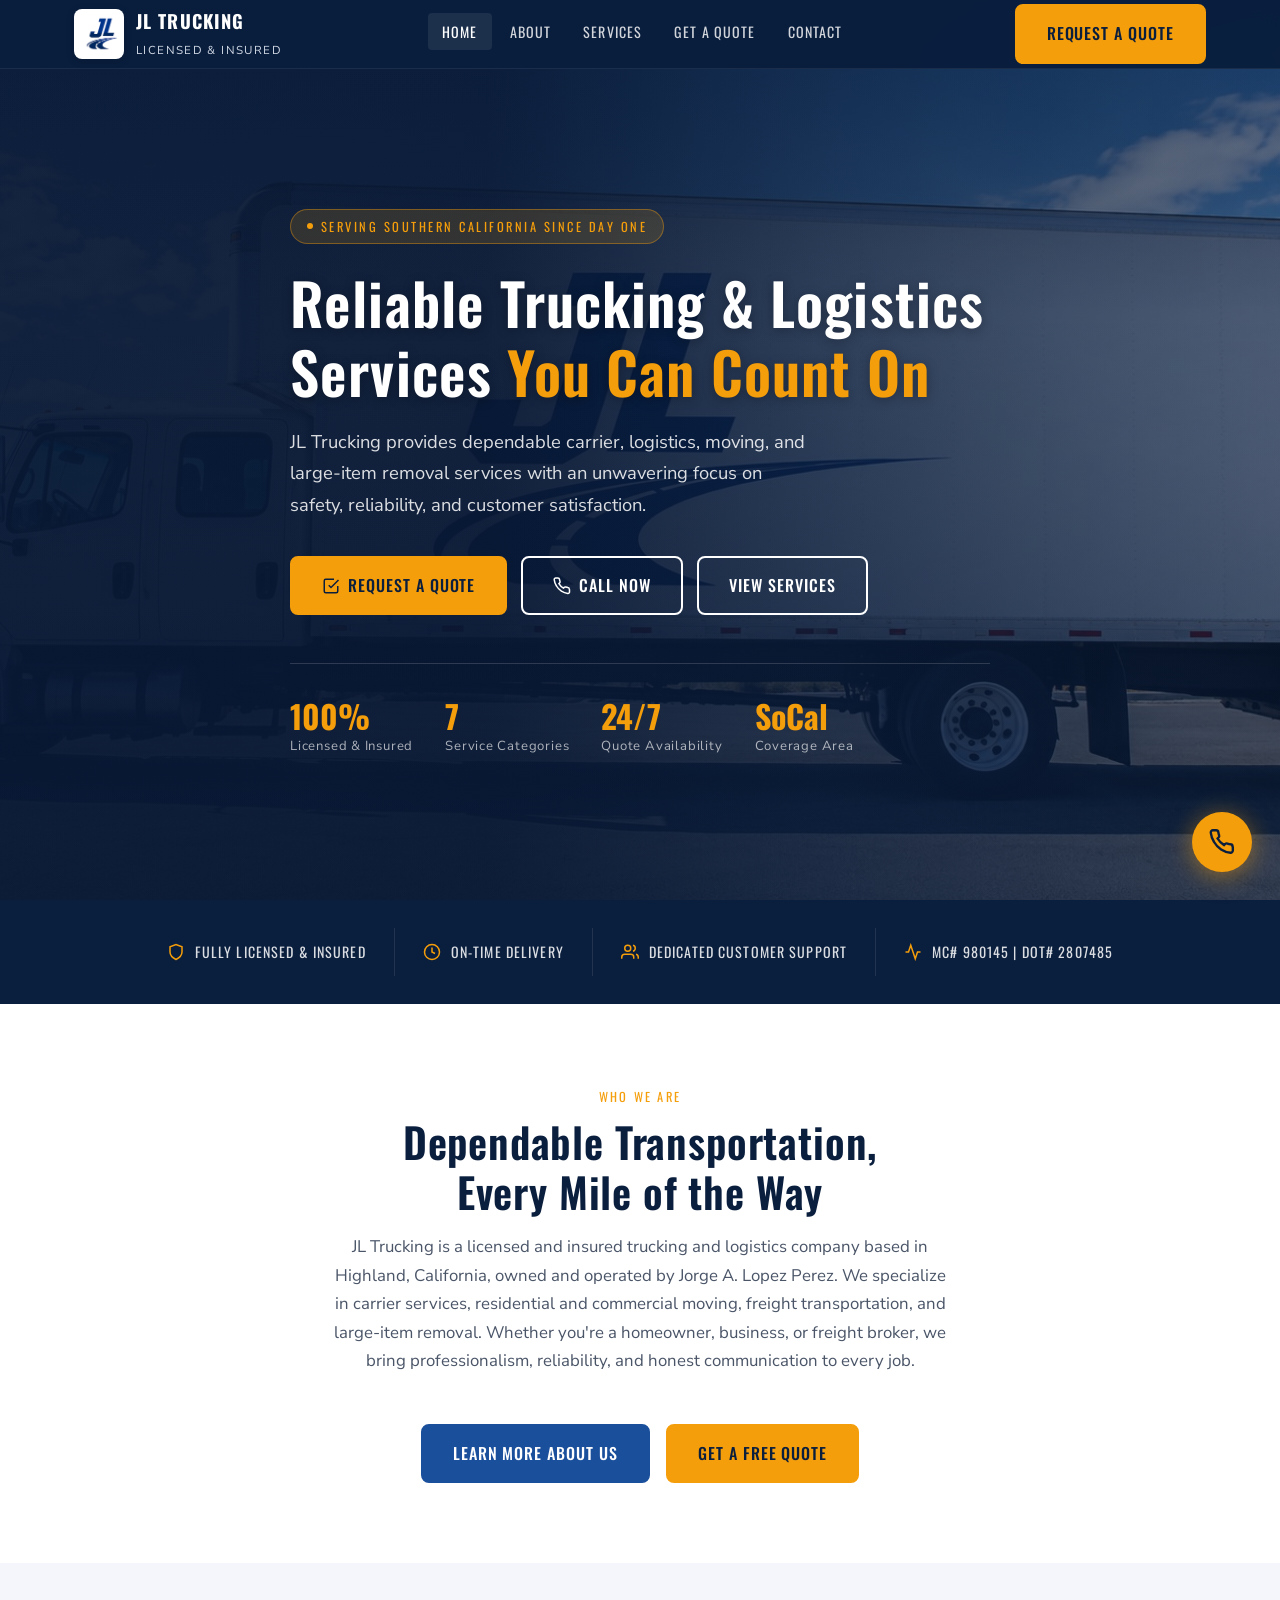
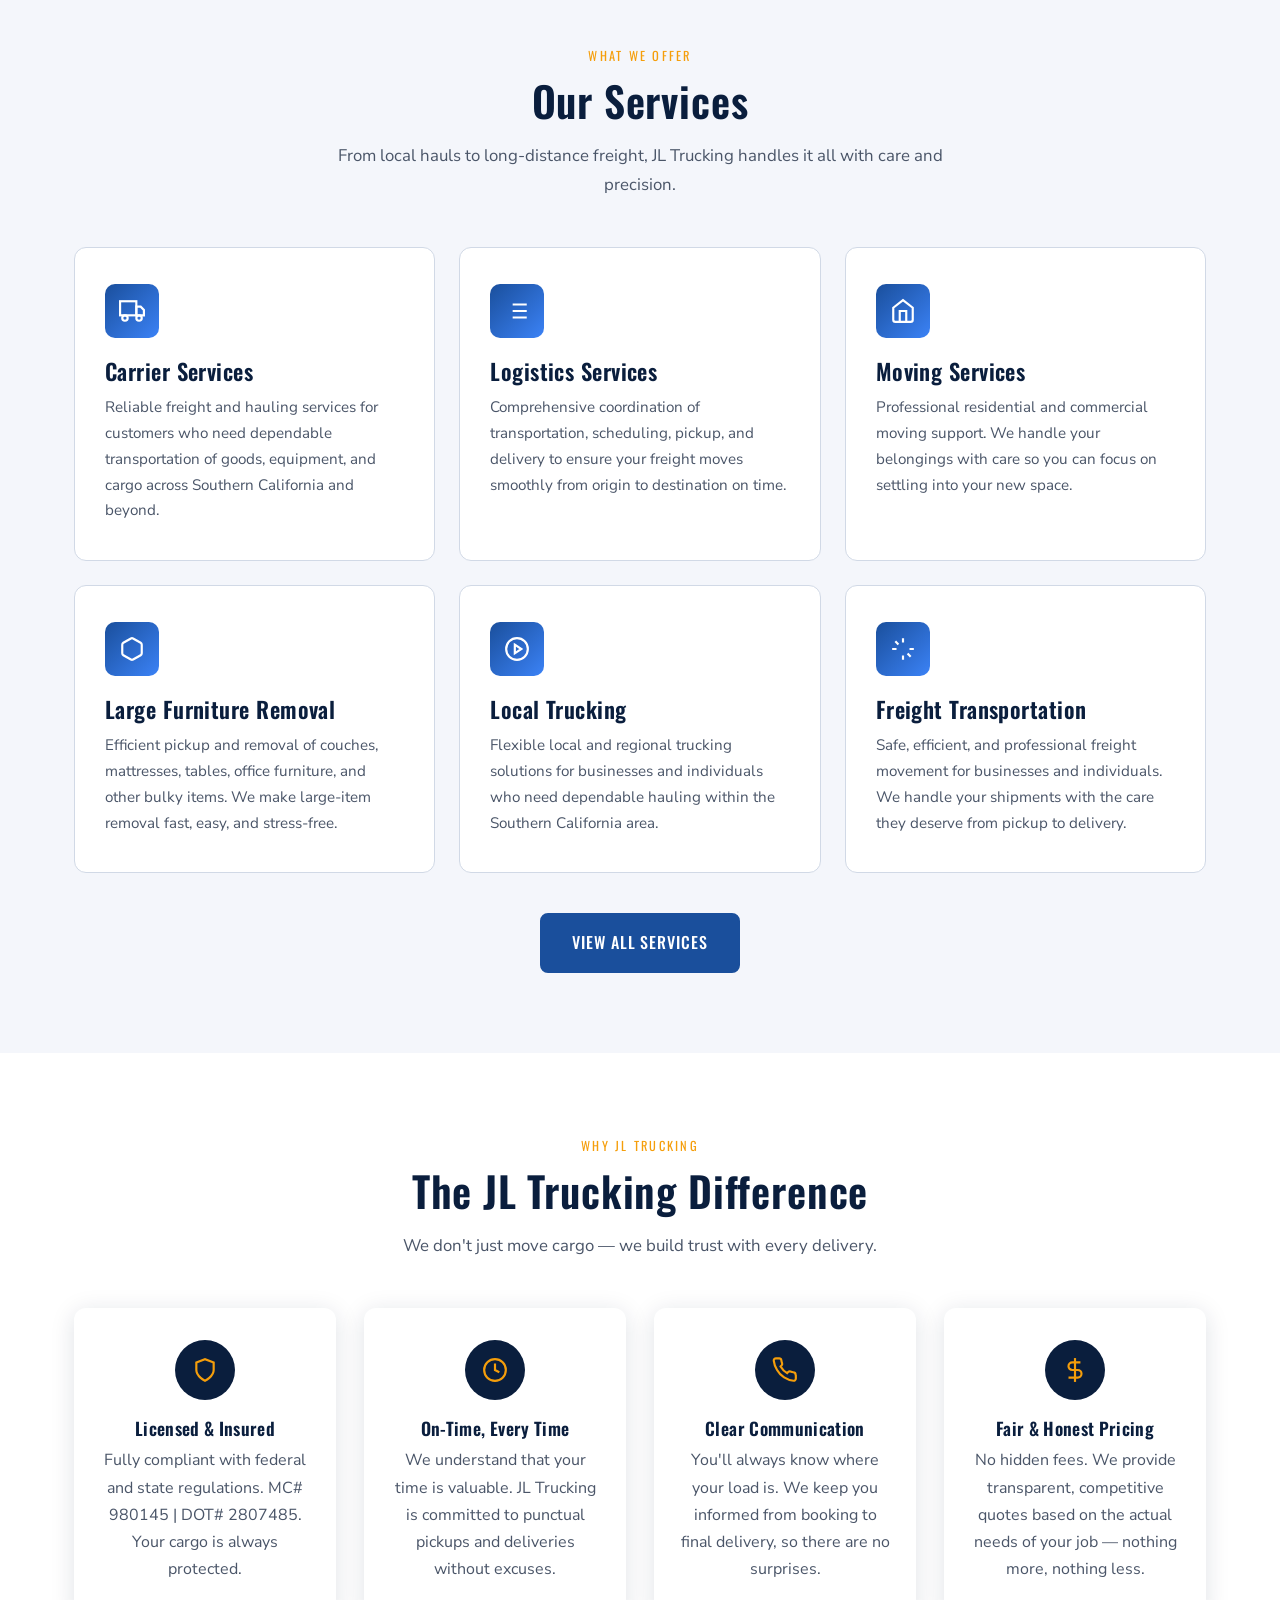
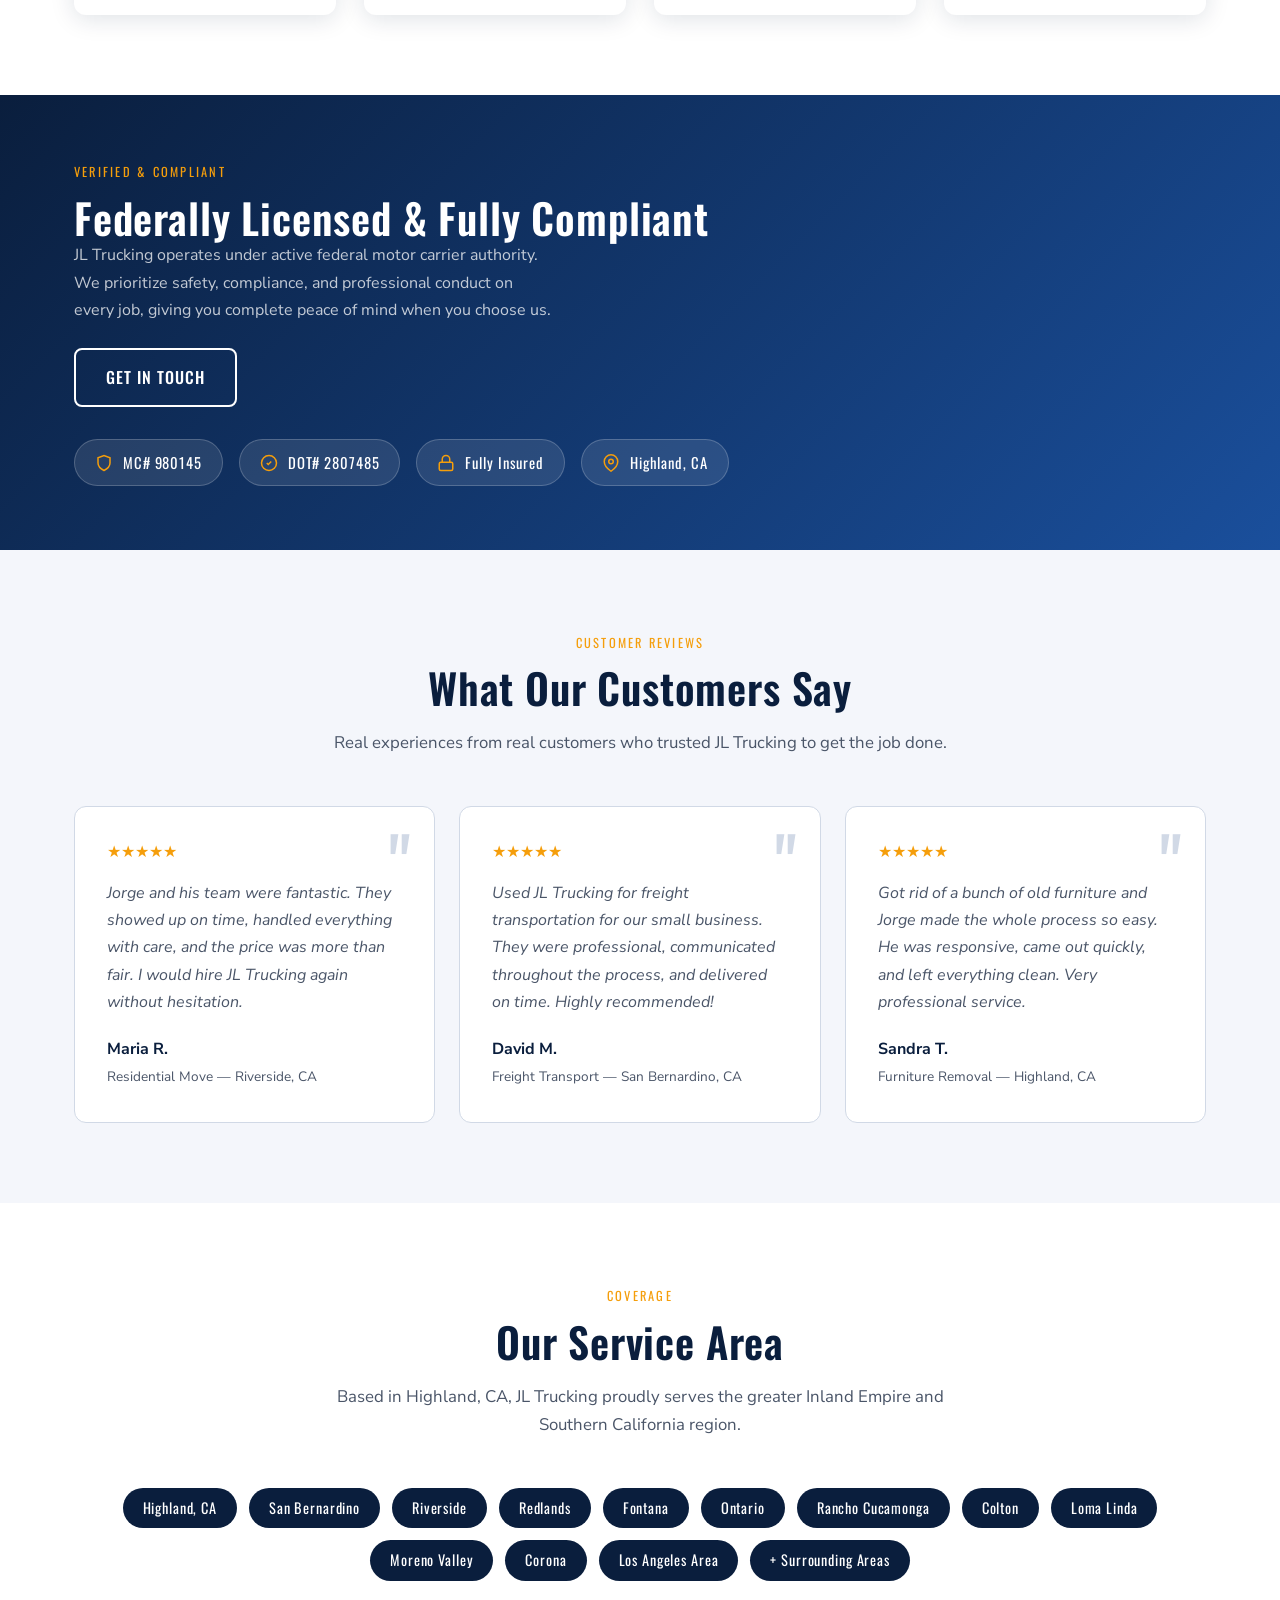
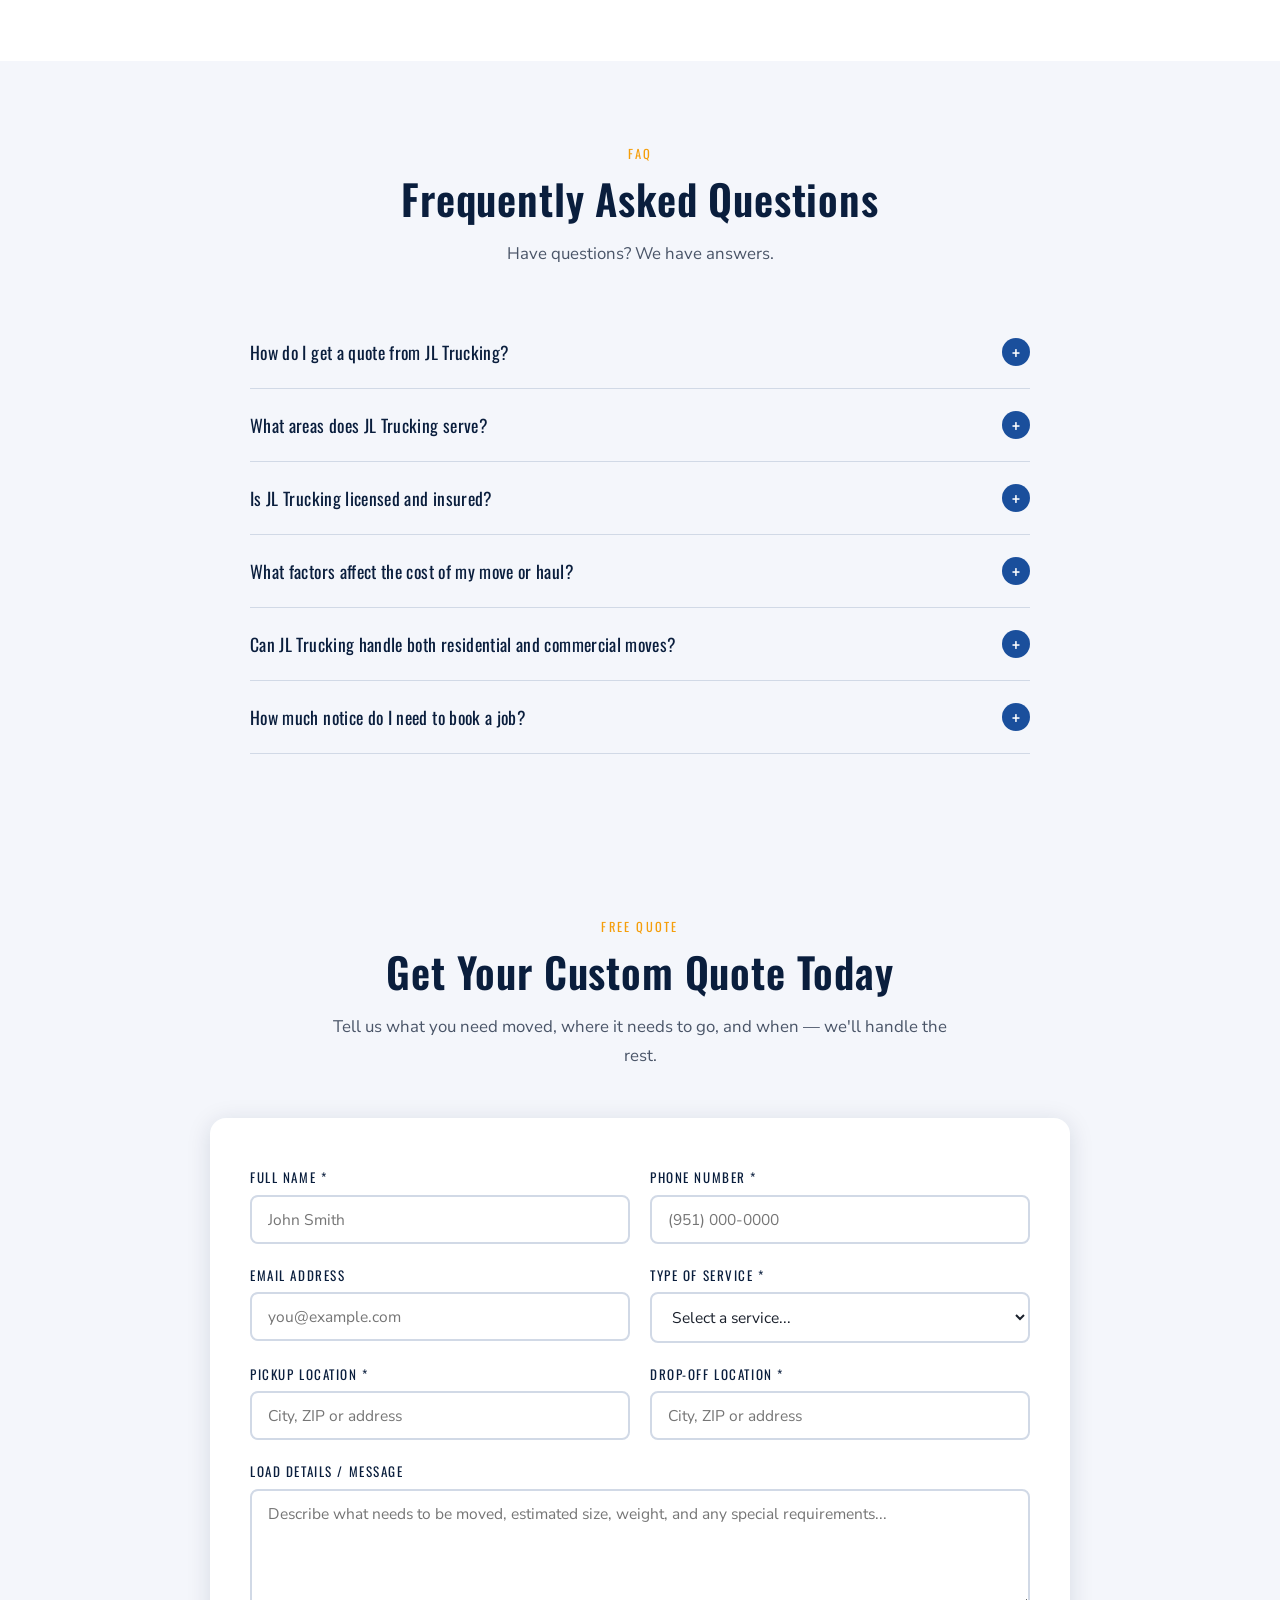
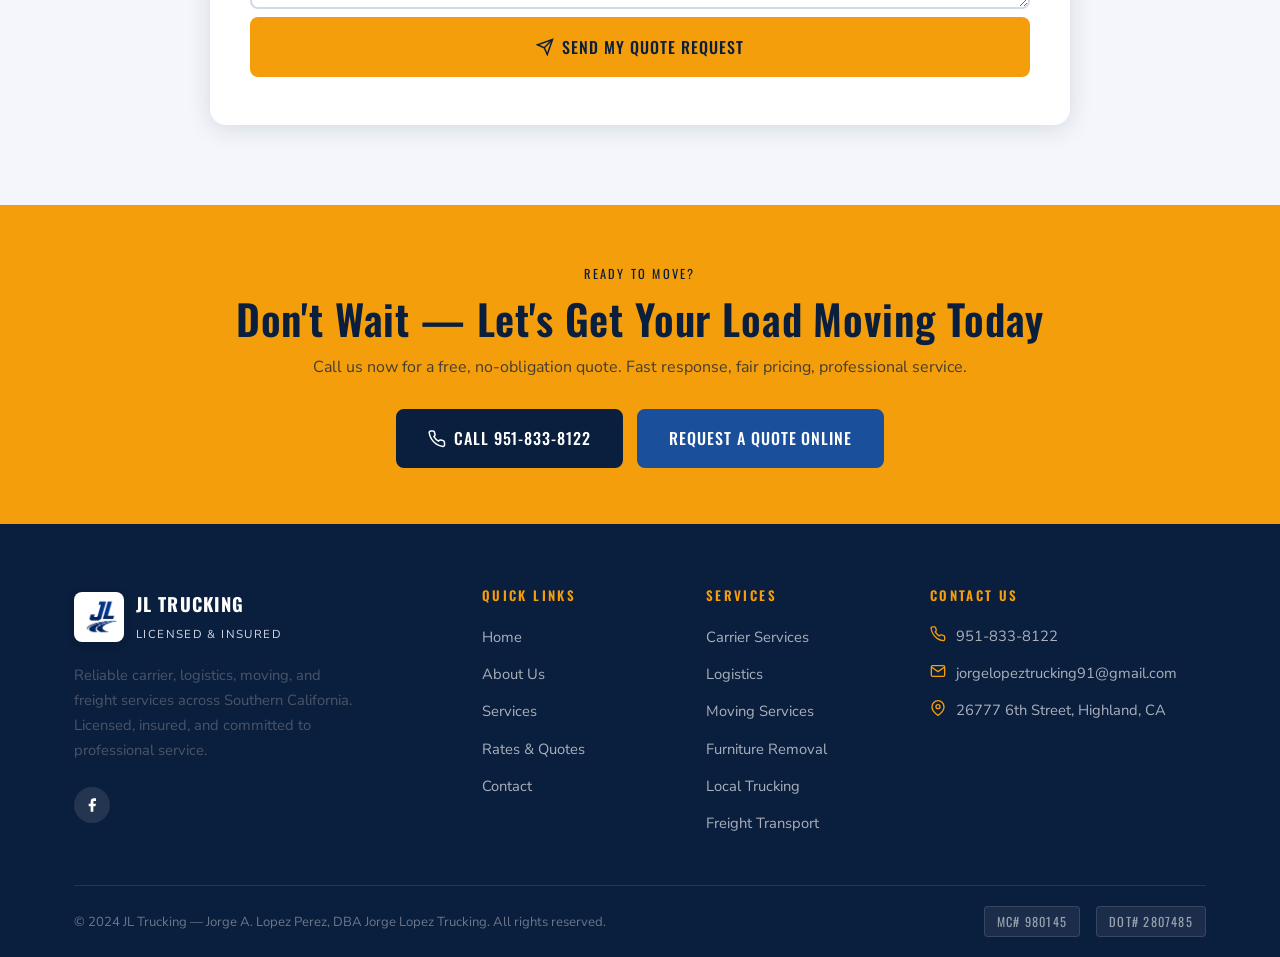
==== commit 5365fa36: "email change" ====
--- a/index.html
+++ b/index.html
@@ -495,7 +495,7 @@
         </div>
         <div class="footer-contact-item">
           <svg width="16" height="16" fill="none" stroke="currentColor" stroke-width="2" viewBox="0 0 24 24"><path d="M4 4h16c1.1 0 2 .9 2 2v12c0 1.1-.9 2-2 2H4c-1.1 0-2-.9-2-2V6c0-1.1.9-2 2-2z"/><polyline points="22,6 12,13 2,6"/></svg>
-          <a href="mailto:Lopezjp_123@yahoo.com">Lopezjp_123@yahoo.com</a>
+          <a href="mailto:jorgelopeztrucking91@gmail.com">jorgelopeztrucking91@gmail.com</a>
         </div>
         <div class="footer-contact-item">
           <svg width="16" height="16" fill="none" stroke="currentColor" stroke-width="2" viewBox="0 0 24 24"><path d="M21 10c0 7-9 13-9 13s-9-6-9-13a9 9 0 0 1 18 0z"/><circle cx="12" cy="10" r="3"/></svg>
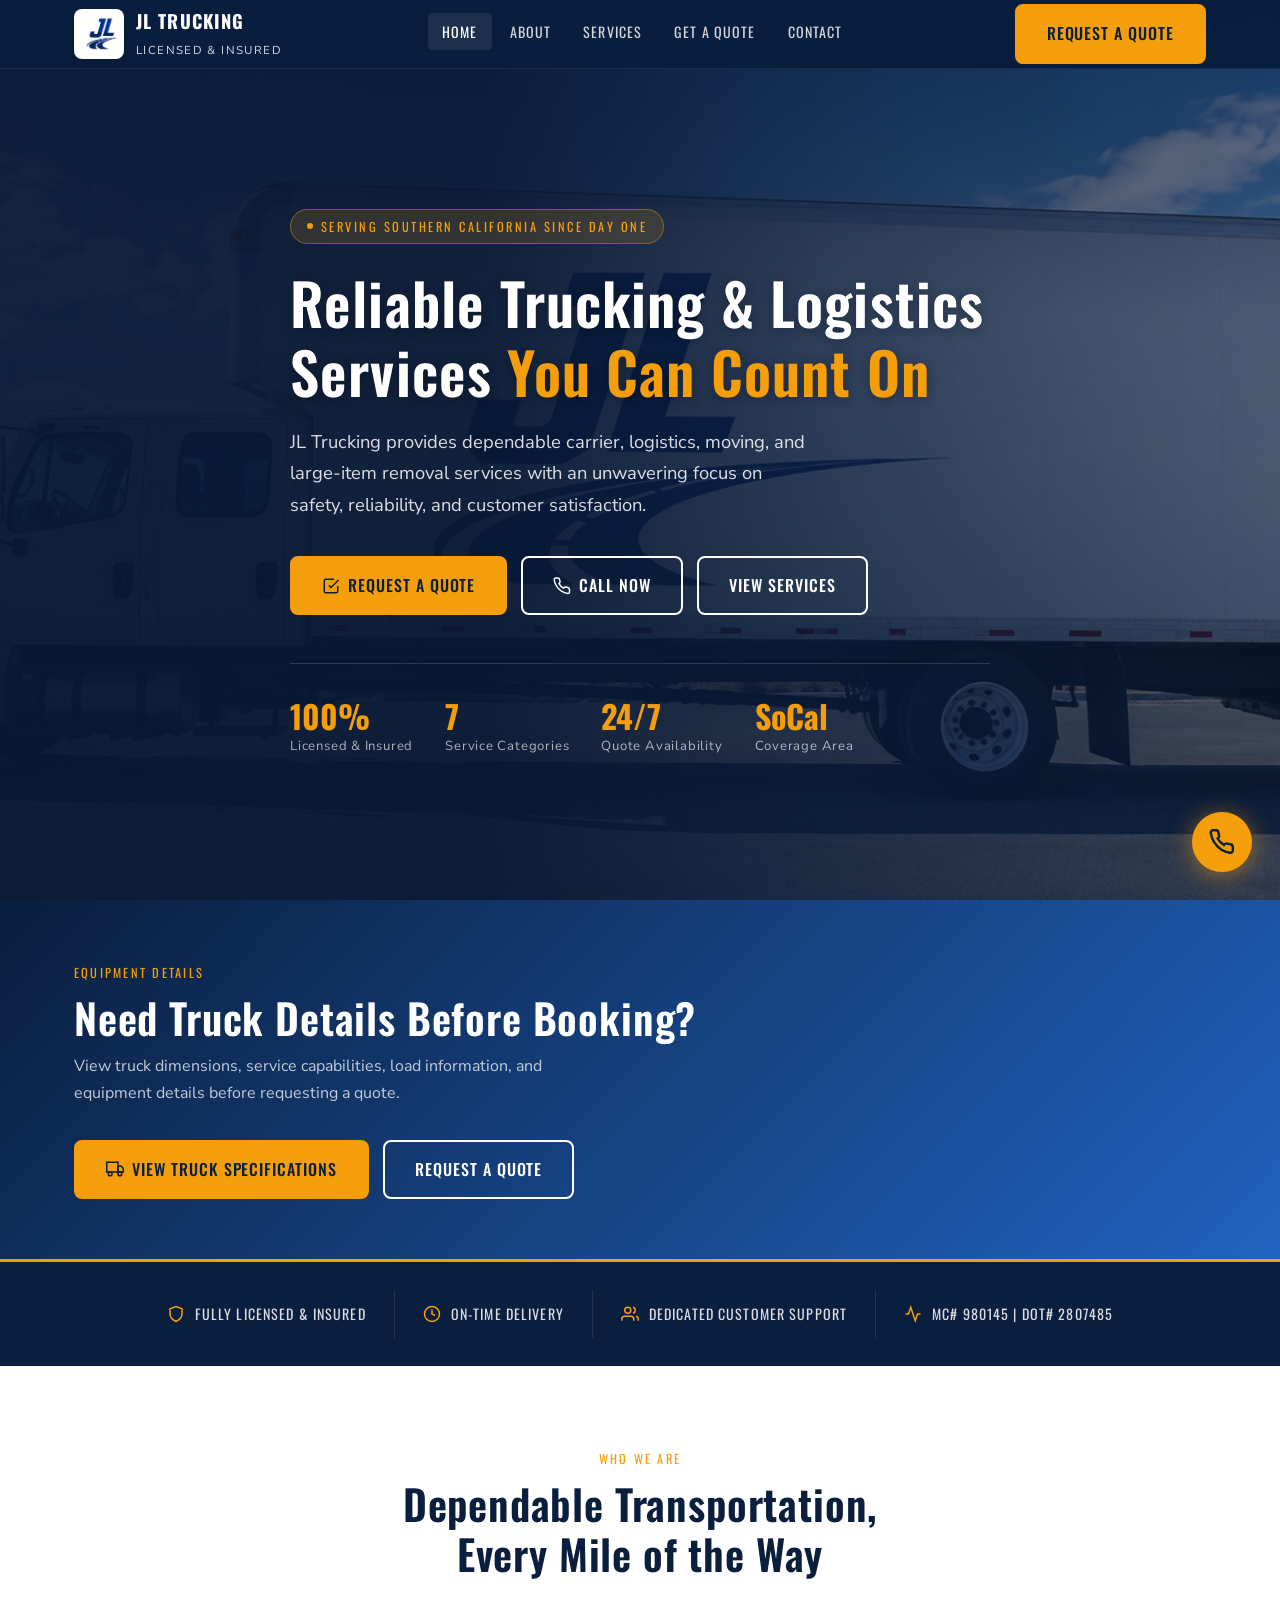
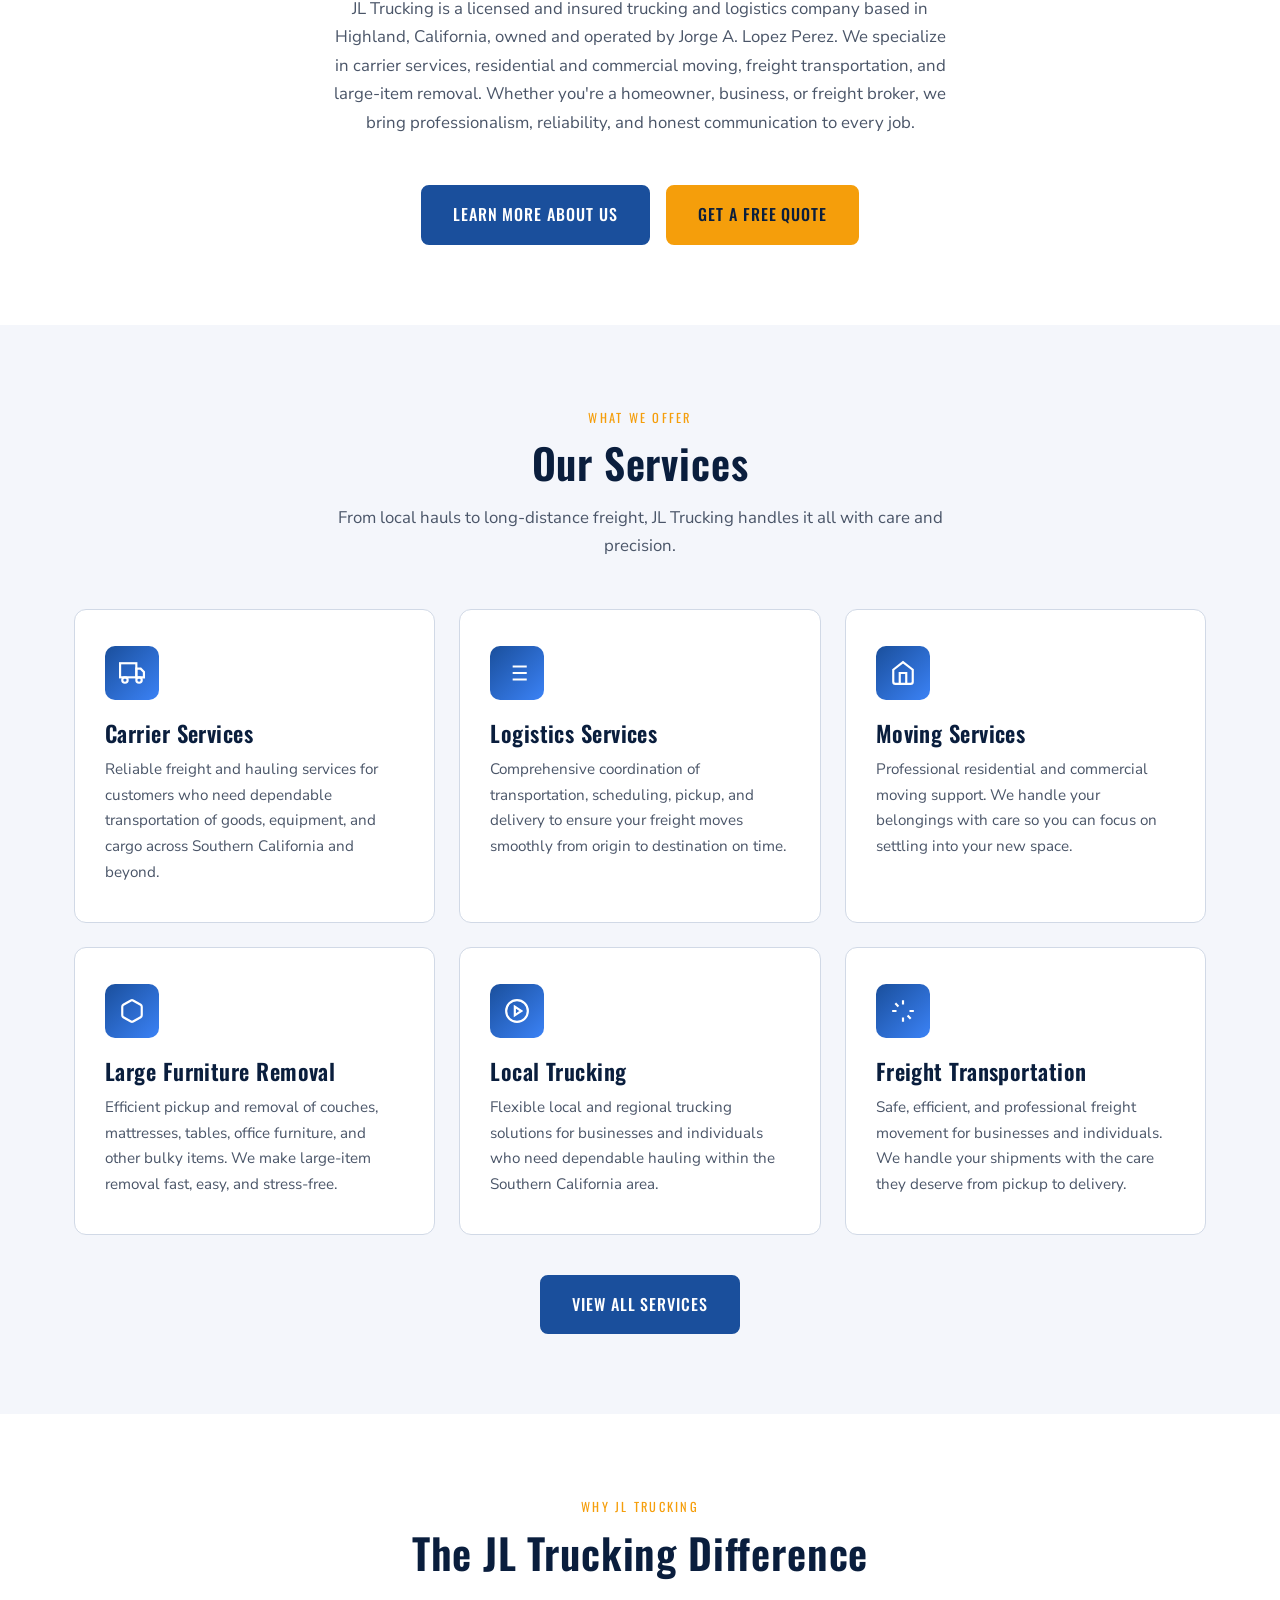
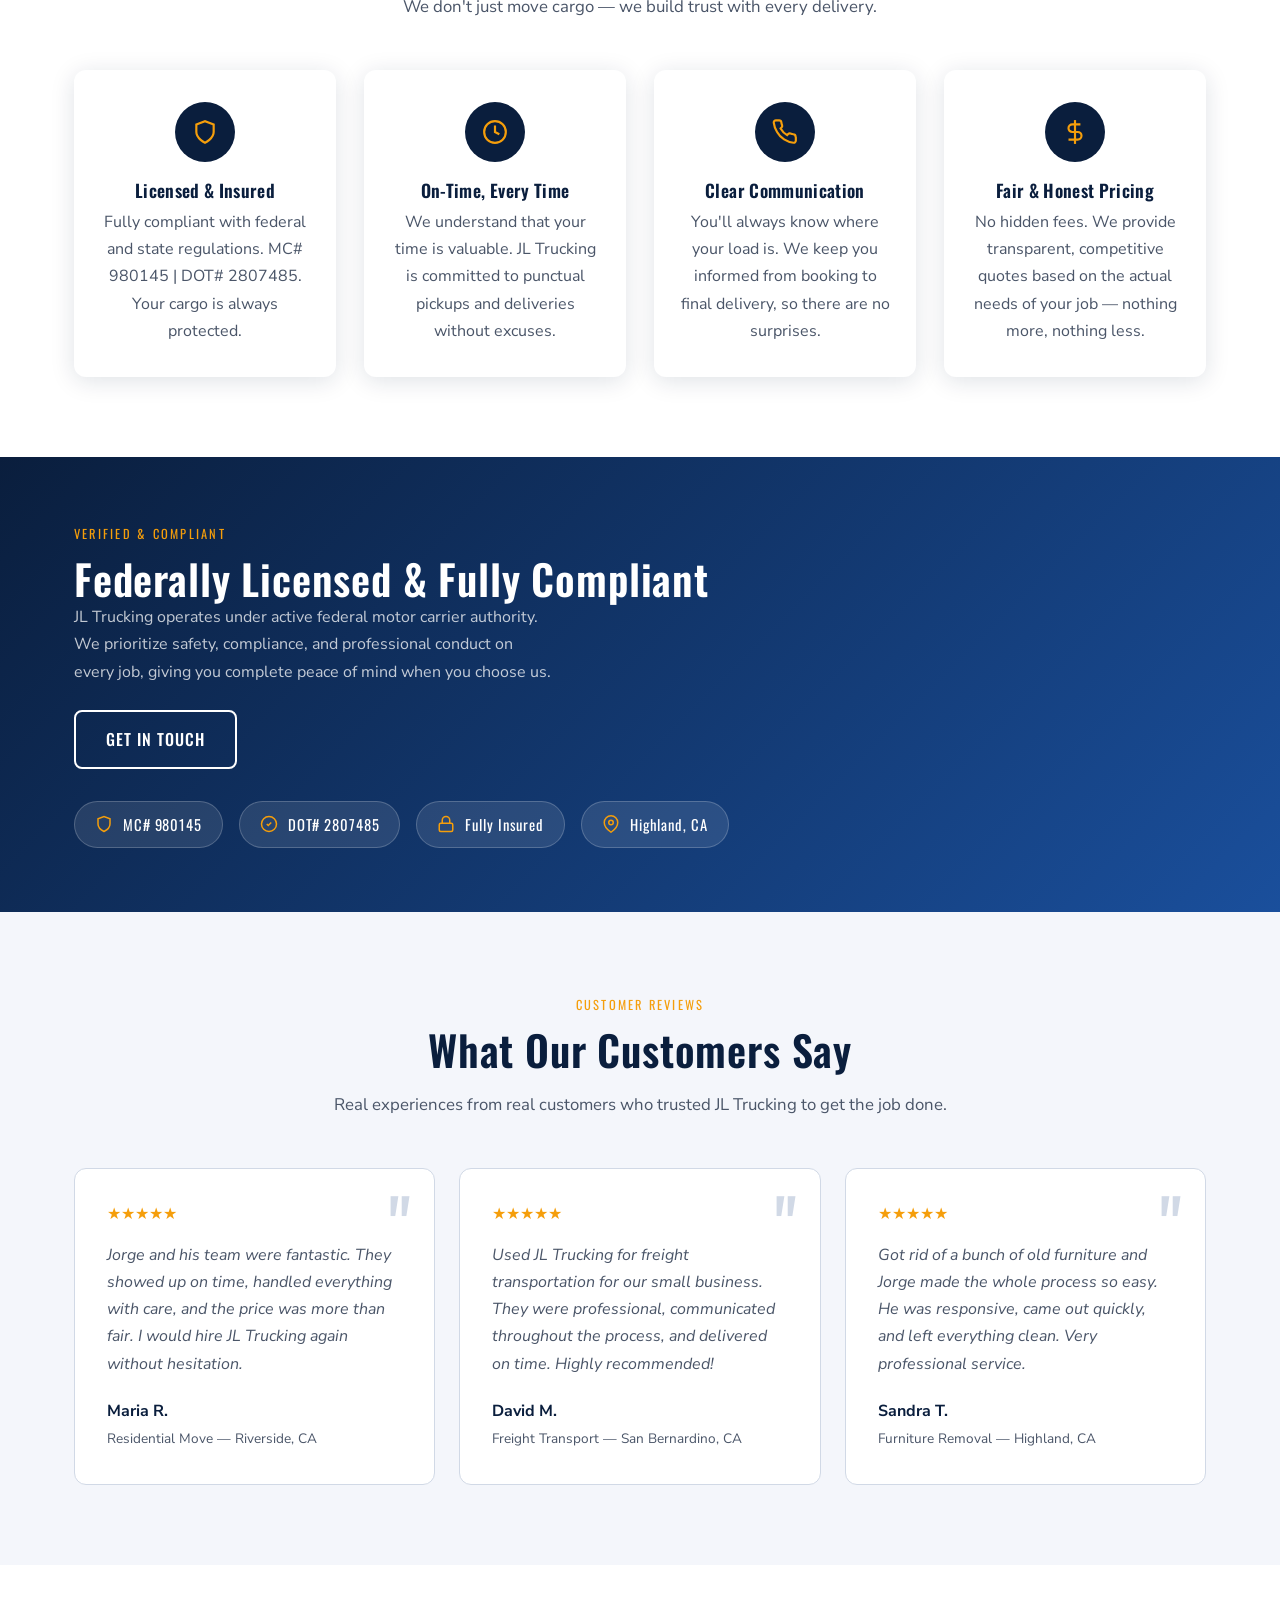
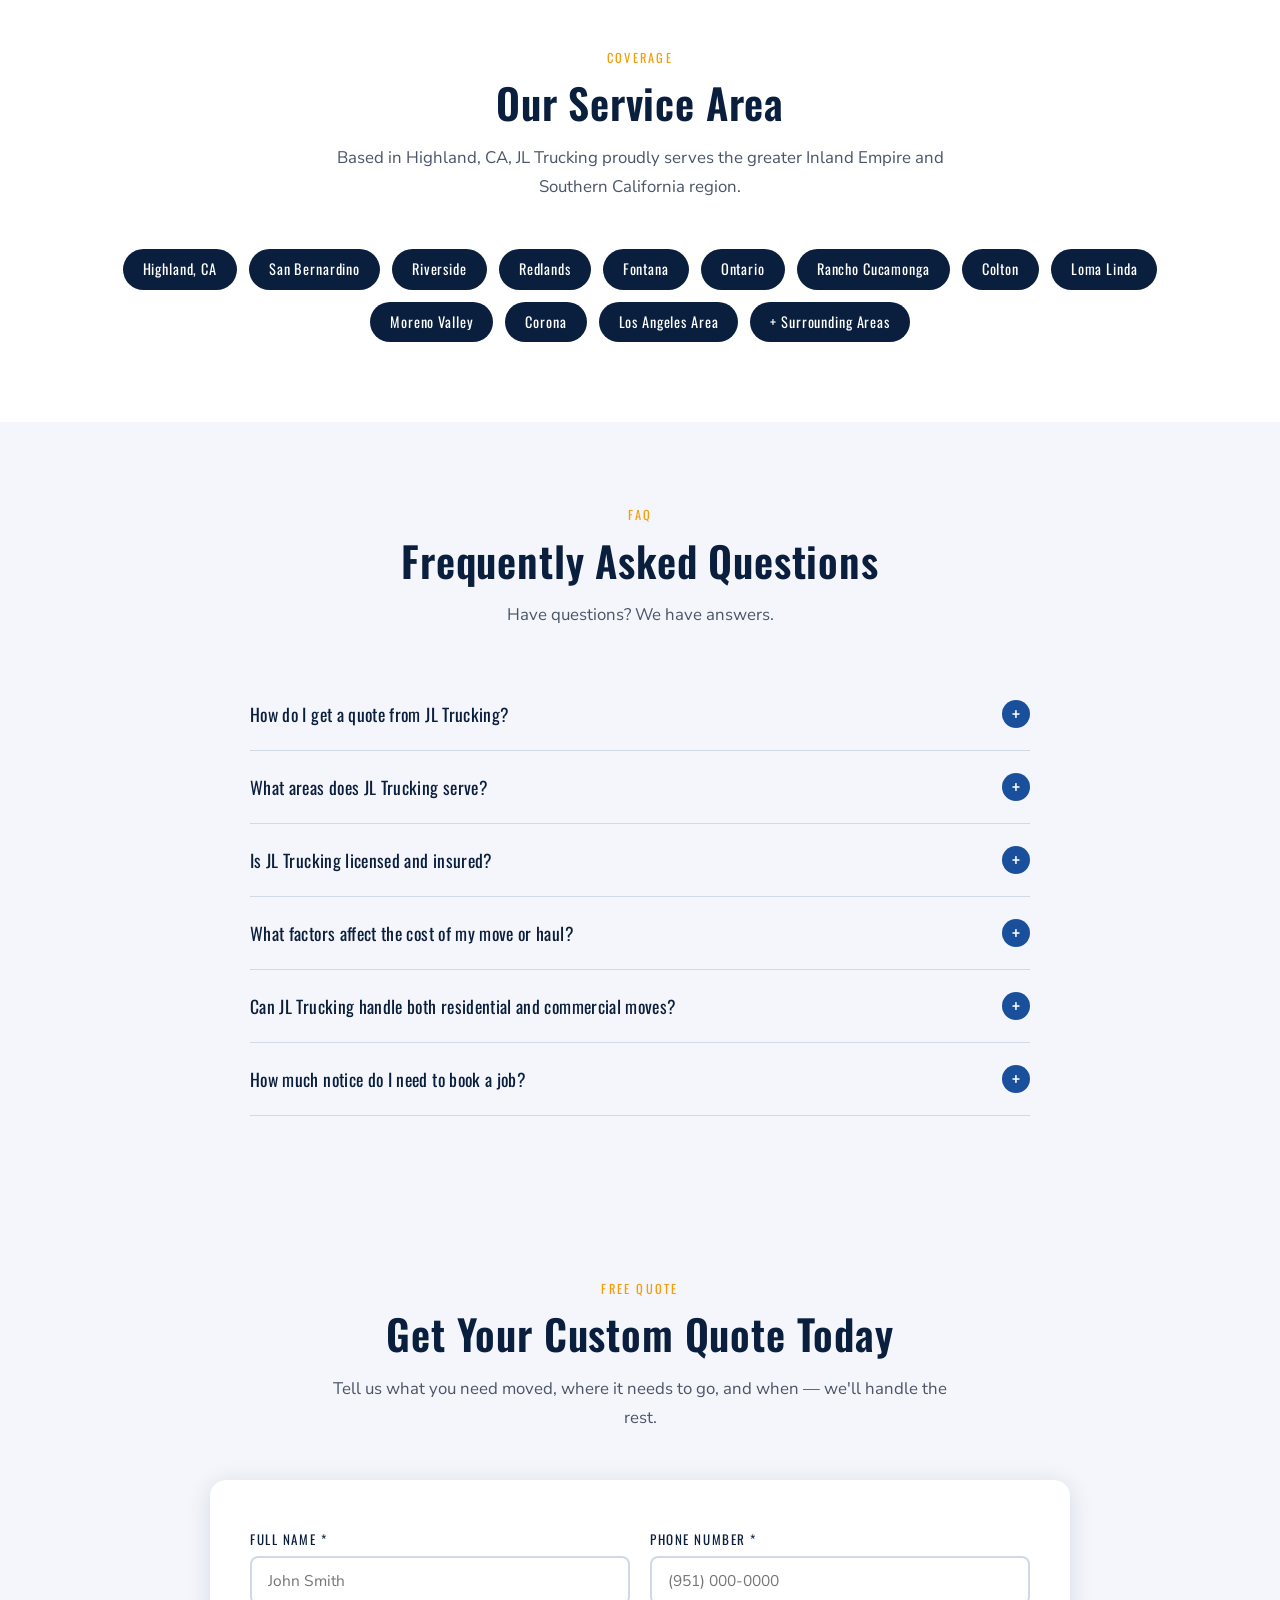
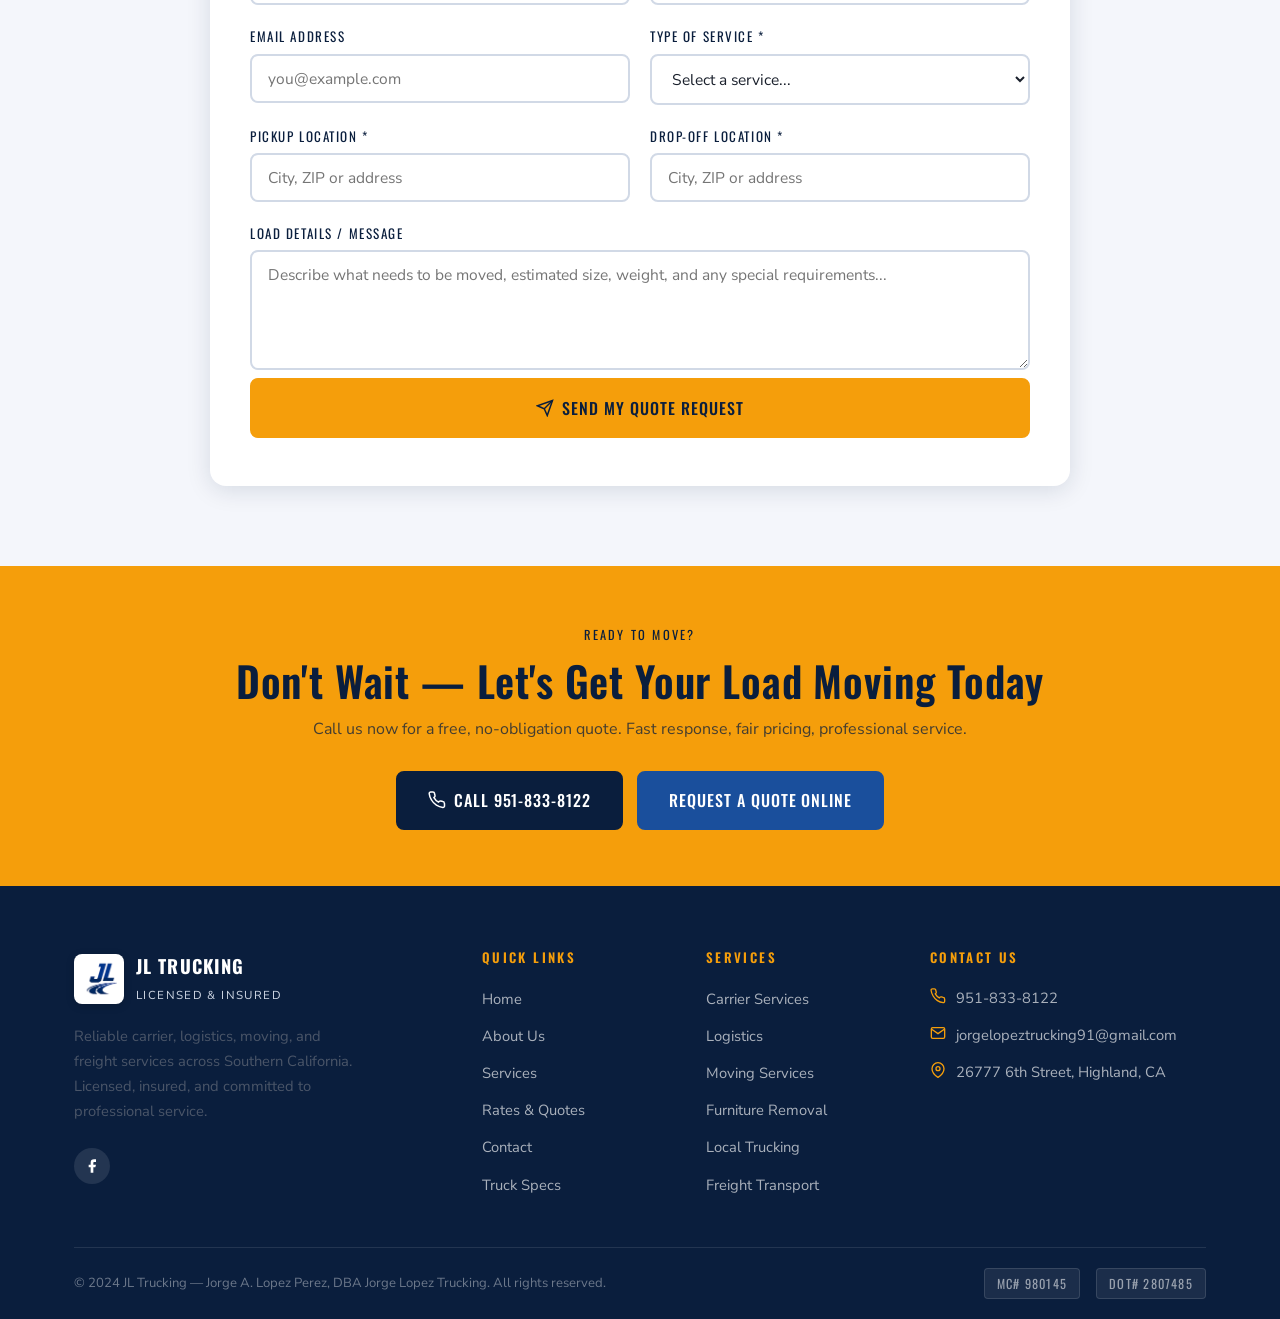
==== commit e1a46207: "New truck specifications tab" ====
--- a/index.html
+++ b/index.html
@@ -75,6 +75,27 @@
           <strong>SoCal</strong>
           <span>Coverage Area</span>
         </div>
+      </div>
+    </div>
+  </div>
+</section>
+
+
+<!-- ===== TRUCK SPECS CALLOUT ===== -->
+<section class="specs-callout">
+  <div class="container">
+    <div class="specs-callout-inner">
+      <div class="specs-callout-text">
+        <span class="section-label">Equipment Details</span>
+        <h2>Need Truck Details Before Booking?</h2>
+        <p>View truck dimensions, service capabilities, load information, and equipment details before requesting a quote.</p>
+      </div>
+      <div class="specs-callout-actions">
+        <a href="pages/truck-specs.html" class="btn btn-primary">
+          <svg width="18" height="18" fill="none" stroke="currentColor" stroke-width="2" viewBox="0 0 24 24"><rect x="1" y="3" width="15" height="13"/><polygon points="16 8 20 8 23 11 23 16 16 16 16 8"/><circle cx="5.5" cy="18.5" r="2.5"/><circle cx="18.5" cy="18.5" r="2.5"/></svg>
+          View Truck Specifications
+        </a>
+        <a href="pages/rates.html" class="btn btn-outline">Request a Quote</a>
       </div>
     </div>
   </div>
@@ -474,6 +495,7 @@
           <li><a href="pages/services.html">Services</a></li>
           <li><a href="pages/rates.html">Rates &amp; Quotes</a></li>
           <li><a href="pages/contact.html">Contact</a></li>
+          <li><a href="pages/truck-specs.html">Truck Specs</a></li>
         </ul>
       </div>
       <div class="footer-col">
--- a/css/style.css
+++ b/css/style.css
@@ -850,6 +850,34 @@
   to   { opacity:1; transform: translateY(0); }
 }
 
+/* ---- TRUCK SPECS CALLOUT (homepage) ---- */
+.specs-callout {
+  background: linear-gradient(135deg, var(--navy) 0%, var(--blue-mid) 100%);
+  padding: 60px 0;
+  border-bottom: 3px solid var(--accent);
+}
+.specs-callout-inner {
+  display: flex;
+  flex-wrap: wrap;
+  align-items: center;
+  justify-content: space-between;
+  gap: 32px;
+}
+.specs-callout-text .section-label { color: var(--accent); }
+.specs-callout-text h2 { color: var(--white); margin-bottom: 10px; }
+.specs-callout-text p  { color: rgba(255,255,255,0.75); max-width: 520px; margin: 0; }
+.specs-callout-actions {
+  display: flex;
+  flex-wrap: wrap;
+  gap: 14px;
+  flex-shrink: 0;
+}
+@media (max-width: 720px) {
+  .specs-callout-inner { flex-direction: column; }
+  .specs-callout-actions { width: 100%; }
+  .specs-callout-actions .btn { flex: 1; justify-content: center; }
+}
+
 /* ============================================
    RESPONSIVE
    ============================================ */
